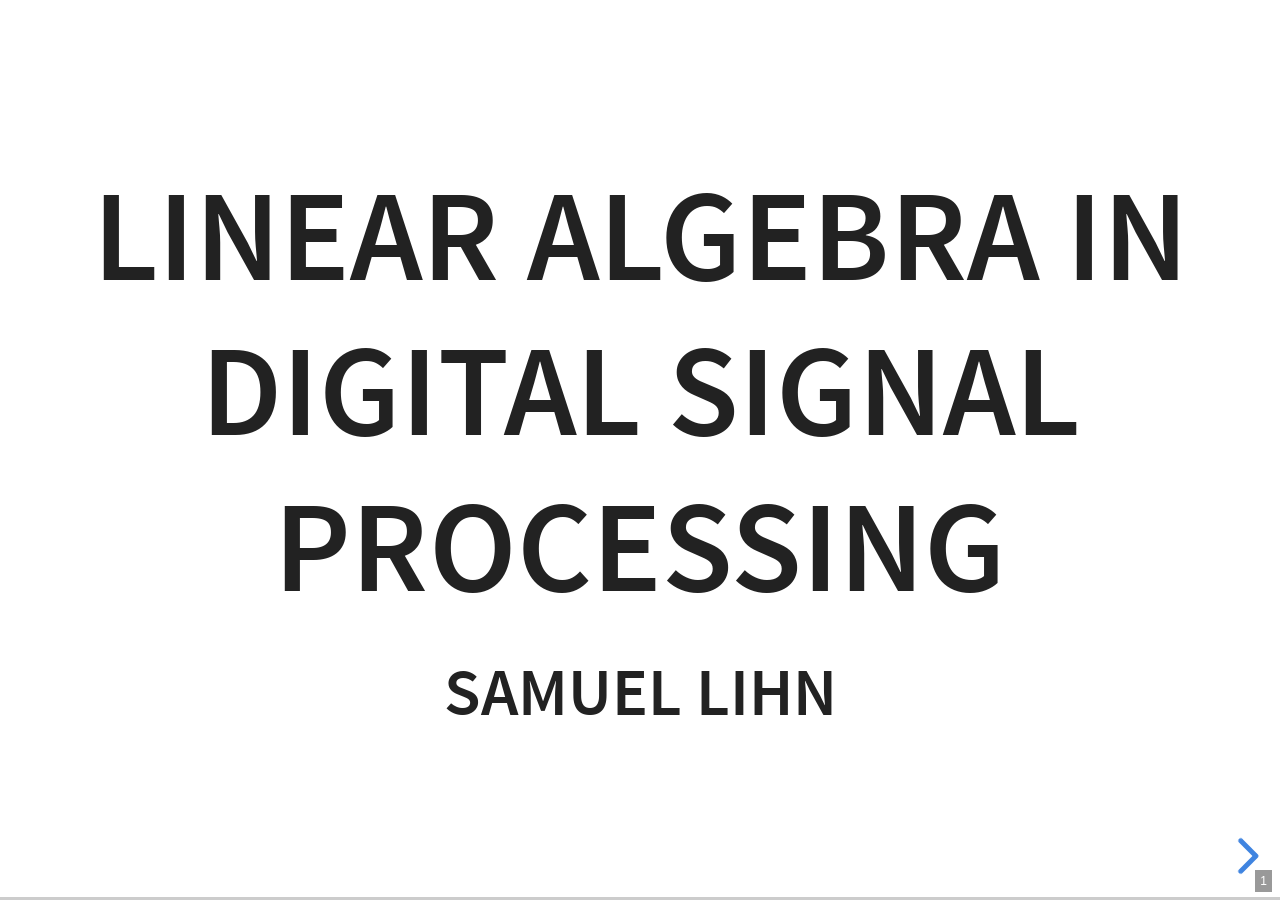
==== linalg/dsp-filters/index.html @ 3211fe28 "linalg" ====
<!DOCTYPE html>
<html lang="en">
  <head>
    <meta charset="utf-8" />
    <meta name="viewport" content="width=device-width, initial-scale=1.0, maximum-scale=1.0, user-scalable=no" />

    <title></title>
    <link rel="stylesheet" href="dist/reveal.css" />
    <link rel="stylesheet" href="dist/theme/white.css" id="theme" />
    <link rel="stylesheet" href="plugin/highlight/zenburn.css" />
	<link rel="stylesheet" href="css/layout.css" />
	<link rel="stylesheet" href="plugin/customcontrols/style.css">



    <script defer src="dist/fontawesome/all.min.js"></script>

	<script type="text/javascript">
		var forgetPop = true;
		function onPopState(event) {
			if(forgetPop){
				forgetPop = false;
			} else {
				parent.postMessage(event.target.location.href, "app://obsidian.md");
			}
        }
		window.onpopstate = onPopState;
		window.onmessage = event => {
			if(event.data == "reload"){
				window.document.location.reload();
			}
			forgetPop = true;
		}

		function fitElements(){
			const itemsToFit = document.getElementsByClassName('fitText');
			for (const item in itemsToFit) {
				if (Object.hasOwnProperty.call(itemsToFit, item)) {
					var element = itemsToFit[item];
					fitElement(element,1, 1000);
					element.classList.remove('fitText');
				}
			}
		}

		function fitElement(element, start, end){

			let size = (end + start) / 2;
			element.style.fontSize = `${size}px`;

			if(Math.abs(start - end) < 1){
				while(element.scrollHeight > element.offsetHeight){
					size--;
					element.style.fontSize = `${size}px`;
				}
				return;
			}

			if(element.scrollHeight > element.offsetHeight){
				fitElement(element, start, size);
			} else {
				fitElement(element, size, end);
			}		
		}


		document.onreadystatechange = () => {
			fitElements();
			if (document.readyState === 'complete') {
				if (window.location.href.indexOf("?export") != -1){
					parent.postMessage(event.target.location.href, "app://obsidian.md");
				}
				if (window.location.href.indexOf("print-pdf") != -1){
					let stateCheck = setInterval(() => {
						clearInterval(stateCheck);
						window.print();
					}, 250);
				}
			}
	};


        </script>
  </head>
  <body>
    <div class="reveal">
      <div class="slides"><section  data-markdown><script type="text/template"><!-- .slide: class="drop" -->
<div class="" style="position: absolute; left: 0px; top: 0px; height: 700px; width: 960px; min-height: 700px; display: flex; flex-direction: column; align-items: center; justify-content: center" absolute="true">

# Linear Algebra in Digital Signal Processing
### Samuel Lihn
</div></script></section><section  data-markdown><script type="text/template"><!-- .slide: class="drop" -->
<div class="" style="position: absolute; left: 0px; top: 0px; height: 700px; width: 960px; min-height: 700px; display: flex; flex-direction: column; align-items: center; justify-content: center" absolute="true">

# Why Discrete Time Signals?

- Growing processing power of computers
- Simplified, durable circuitry
- Processing power is getting cheaper and cheaper
</div></script></section><section  data-markdown><script type="text/template"><!-- .slide: class="drop" -->
<div class="" style="position: absolute; left: 0px; top: 0px; height: 700px; width: 960px; min-height: 700px; display: flex; flex-direction: column; align-items: center; justify-content: center" absolute="true">

# Discrete Time Signals

- A sequence of numbers in the vector space `$S$`
- Defined only on the integers and outputs a scalar value

<img src="Pasted image 20230116114633.png" alt="" style="object-fit: scale-down">

- Represented by infinite sequence of numbers
`$$\set{y_k} = \set{0.0, \  0.48, \  0.84, \  1.0, \  0.91, \  0.6, \ y_7, \ y_8, \ ... \ y_n \ ...}$$`
- Represents signals in DSP
</div></script></section><section  data-markdown><script type="text/template"><!-- .slide: class="drop" -->
<div class="" style="position: absolute; left: 0px; top: 0px; height: 700px; width: 960px; min-height: 700px; display: flex; flex-direction: column; align-items: center; justify-content: center" absolute="true">

# Linear Difference Equations

- Weighted sum of previous values
- An `$nth$` order linear difference equation takes on the general form:
`$$\begin{equation}
a_0y_{k+n} + 
a_2y_{k+n-1} + 
a_3y_{k+n-2} + \ 
... \ + 
a_{n-1}y_{k+1} + 
a_ny_k = \set{z_k}
\end{equation}$$`
- If the output is the zero sequence `$\set{..., \ 0, 0, 0, 0, \ ...}$` the equation **homogenous**
</div></script></section><section  data-markdown><script type="text/template"><!-- .slide: class="drop" -->
<div class="" style="position: absolute; left: 0px; top: 0px; height: 700px; width: 960px; min-height: 700px; display: flex; flex-direction: column; align-items: center; justify-content: center" absolute="true">

# Linear Filters
</div></script></section></div>
    </div>

    <script src="dist/reveal.js"></script>

    <script src="plugin/markdown/markdown.js"></script>
    <script src="plugin/highlight/highlight.js"></script>
    <script src="plugin/zoom/zoom.js"></script>
    <script src="plugin/notes/notes.js"></script>
    <script src="plugin/math/math.js"></script>
	<script src="plugin/mermaid/mermaid.js"></script>
	<script src="plugin/chart/chart.min.js"></script>
	<script src="plugin/chart/plugin.js"></script>
	<script src="plugin/customcontrols/plugin.js"></script>

    <script>
      function extend() {
        var target = {};
        for (var i = 0; i < arguments.length; i++) {
          var source = arguments[i];
          for (var key in source) {
            if (source.hasOwnProperty(key)) {
              target[key] = source[key];
            }
          }
        }
        return target;
      }

	  function isLight(color) {
		let hex = color.replace('#', '');

		// convert #fff => #ffffff
		if(hex.length == 3){
			hex = `${hex[0]}${hex[0]}${hex[1]}${hex[1]}${hex[2]}${hex[2]}`;
		}

		const c_r = parseInt(hex.substr(0, 2), 16);
		const c_g = parseInt(hex.substr(2, 2), 16);
		const c_b = parseInt(hex.substr(4, 2), 16);
		const brightness = ((c_r * 299) + (c_g * 587) + (c_b * 114)) / 1000;
		return brightness > 155;
	}

	var bgColor = getComputedStyle(document.documentElement).getPropertyValue('--r-background-color').trim();
	var isLight = isLight(bgColor);

	if(isLight){
		document.body.classList.add('has-light-background');
	} else {
		document.body.classList.add('has-dark-background');
	}

      // default options to init reveal.js
      var defaultOptions = {
        controls: true,
        progress: true,
        history: true,
        center: true,
        transition: 'default', // none/fade/slide/convex/concave/zoom
        plugins: [
          RevealMarkdown,
          RevealHighlight,
          RevealZoom,
          RevealNotes,
          RevealMath.MathJax3,
		  RevealMermaid,
		  RevealChart,
		  RevealCustomControls,
        ],


    	allottedTime: 120 * 1000,

		mathjax3: {
			mathjax: 'plugin/math/mathjax/tex-mml-chtml.js',
		},
		markdown: {
		  gfm: true,
		  mangle: true,
		  pedantic: false,
		  smartLists: false,
		  smartypants: false,
		},

		mermaid: {
			theme: isLight ? 'default' : 'dark',
		},

		customcontrols: {
			controls: [
			]
		},
      };

      // options from URL query string
      var queryOptions = Reveal().getQueryHash() || {};

      var options = extend(defaultOptions, {"width":960,"height":700,"margin":0.04,"controls":true,"progress":true,"slideNumber":true,"transition":"fade","transitionSpeed":"default"}, queryOptions);
    </script>

    <script>
      Reveal.initialize(options);
    </script>
  </body>

  <!-- created with Advanced Slides -->
</html>
---- linalg/dsp-filters/dist/reveal.css ----
/*!
* reveal.js 4.3.1
* https://revealjs.com
* MIT licensed
*
* Copyright (C) 2011-2022 Hakim El Hattab, https://hakim.se
*/
.reveal .r-stretch,.reveal .stretch{max-width:none;max-height:none}.reveal pre.r-stretch code,.reveal pre.stretch code{height:100%;max-height:100%;box-sizing:border-box}.reveal .r-fit-text{display:inline-block;white-space:nowrap}.reveal .r-stack{display:grid}.reveal .r-stack>*{grid-area:1/1;margin:auto}.reveal .r-hstack,.reveal .r-vstack{display:flex}.reveal .r-hstack img,.reveal .r-hstack video,.reveal .r-vstack img,.reveal .r-vstack video{min-width:0;min-height:0;-o-object-fit:contain;object-fit:contain}.reveal .r-vstack{flex-direction:column;align-items:center;justify-content:center}.reveal .r-hstack{flex-direction:row;align-items:center;justify-content:center}.reveal .items-stretch{align-items:stretch}.reveal .items-start{align-items:flex-start}.reveal .items-center{align-items:center}.reveal .items-end{align-items:flex-end}.reveal .justify-between{justify-content:space-between}.reveal .justify-around{justify-content:space-around}.reveal .justify-start{justify-content:flex-start}.reveal .justify-center{justify-content:center}.reveal .justify-end{justify-content:flex-end}html.reveal-full-page{width:100%;height:100%;height:100vh;height:calc(var(--vh,1vh) * 100);overflow:hidden}.reveal-viewport{height:100%;overflow:hidden;position:relative;line-height:1;margin:0;background-color:#fff;color:#000}.reveal-viewport:-webkit-full-screen{top:0!important;left:0!important;width:100%!important;height:100%!important;transform:none!important}.reveal-viewport:-ms-fullscreen{top:0!important;left:0!important;width:100%!important;height:100%!important;transform:none!important}.reveal-viewport:fullscreen{top:0!important;left:0!important;width:100%!important;height:100%!important;transform:none!important}.reveal .slides section .fragment{opacity:0;visibility:hidden;transition:all .2s ease;will-change:opacity}.reveal .slides section .fragment.visible{opacity:1;visibility:inherit}.reveal .slides section .fragment.disabled{transition:none}.reveal .slides section .fragment.grow{opacity:1;visibility:inherit}.reveal .slides section .fragment.grow.visible{transform:scale(1.3)}.reveal .slides section .fragment.shrink{opacity:1;visibility:inherit}.reveal .slides section .fragment.shrink.visible{transform:scale(.7)}.reveal .slides section .fragment.zoom-in{transform:scale(.1)}.reveal .slides section .fragment.zoom-in.visible{transform:none}.reveal .slides section .fragment.fade-out{opacity:1;visibility:inherit}.reveal .slides section .fragment.fade-out.visible{opacity:0;visibility:hidden}.reveal .slides section .fragment.semi-fade-out{opacity:1;visibility:inherit}.reveal .slides section .fragment.semi-fade-out.visible{opacity:.5;visibility:inherit}.reveal .slides section .fragment.strike{opacity:1;visibility:inherit}.reveal .slides section .fragment.strike.visible{text-decoration:line-through}.reveal .slides section .fragment.fade-up{transform:translate(0,40px)}.reveal .slides section .fragment.fade-up.visible{transform:translate(0,0)}.reveal .slides section .fragment.fade-down{transform:translate(0,-40px)}.reveal .slides section .fragment.fade-down.visible{transform:translate(0,0)}.reveal .slides section .fragment.fade-right{transform:translate(-40px,0)}.reveal .slides section .fragment.fade-right.visible{transform:translate(0,0)}.reveal .slides section .fragment.fade-left{transform:translate(40px,0)}.reveal .slides section .fragment.fade-left.visible{transform:translate(0,0)}.reveal .slides section .fragment.current-visible,.reveal .slides section .fragment.fade-in-then-out{opacity:0;visibility:hidden}.reveal .slides section .fragment.current-visible.current-fragment,.reveal .slides section .fragment.fade-in-then-out.current-fragment{opacity:1;visibility:inherit}.reveal .slides section .fragment.fade-in-then-semi-out{opacity:0;visibility:hidden}.reveal .slides section .fragment.fade-in-then-semi-out.visible{opacity:.5;visibility:inherit}.reveal .slides section .fragment.fade-in-then-semi-out.current-fragment{opacity:1;visibility:inherit}.reveal .slides section .fragment.highlight-blue,.reveal .slides section .fragment.highlight-current-blue,.reveal .slides section .fragment.highlight-current-green,.reveal .slides section .fragment.highlight-current-red,.reveal .slides section .fragment.highlight-green,.reveal .slides section .fragment.highlight-red{opacity:1;visibility:inherit}.reveal .slides section .fragment.highlight-red.visible{color:#ff2c2d}.reveal .slides section .fragment.highlight-green.visible{color:#17ff2e}.reveal .slides section .fragment.highlight-blue.visible{color:#1b91ff}.reveal .slides section .fragment.highlight-current-red.current-fragment{color:#ff2c2d}.reveal .slides section .fragment.highlight-current-green.current-fragment{color:#17ff2e}.reveal .slides section .fragment.highlight-current-blue.current-fragment{color:#1b91ff}.reveal:after{content:"";font-style:italic}.reveal iframe{z-index:1}.reveal a{position:relative}@keyframes bounce-right{0%,10%,25%,40%,50%{transform:translateX(0)}20%{transform:translateX(10px)}30%{transform:translateX(-5px)}}@keyframes bounce-left{0%,10%,25%,40%,50%{transform:translateX(0)}20%{transform:translateX(-10px)}30%{transform:translateX(5px)}}@keyframes bounce-down{0%,10%,25%,40%,50%{transform:translateY(0)}20%{transform:translateY(10px)}30%{transform:translateY(-5px)}}.reveal .controls{display:none;position:absolute;top:auto;bottom:12px;right:12px;left:auto;z-index:11;color:#000;pointer-events:none;font-size:10px}.reveal .controls button{position:absolute;padding:0;background-color:transparent;border:0;outline:0;cursor:pointer;color:currentColor;transform:scale(.9999);transition:color .2s ease,opacity .2s ease,transform .2s ease;z-index:2;pointer-events:auto;font-size:inherit;visibility:hidden;opacity:0;-webkit-appearance:none;-webkit-tap-highlight-color:transparent}.reveal .controls .controls-arrow:after,.reveal .controls .controls-arrow:before{content:"";position:absolute;top:0;left:0;width:2.6em;height:.5em;border-radius:.25em;background-color:currentColor;transition:all .15s ease,background-color .8s ease;transform-origin:.2em 50%;will-change:transform}.reveal .controls .controls-arrow{position:relative;width:3.6em;height:3.6em}.reveal .controls .controls-arrow:before{transform:translateX(.5em) translateY(1.55em) rotate(45deg)}.reveal .controls .controls-arrow:after{transform:translateX(.5em) translateY(1.55em) rotate(-45deg)}.reveal .controls .controls-arrow:hover:before{transform:translateX(.5em) translateY(1.55em) rotate(40deg)}.reveal .controls .controls-arrow:hover:after{transform:translateX(.5em) translateY(1.55em) rotate(-40deg)}.reveal .controls .controls-arrow:active:before{transform:translateX(.5em) translateY(1.55em) rotate(36deg)}.reveal .controls .controls-arrow:active:after{transform:translateX(.5em) translateY(1.55em) rotate(-36deg)}.reveal .controls .navigate-left{right:6.4em;bottom:3.2em;transform:translateX(-10px)}.reveal .controls .navigate-left.highlight{animation:bounce-left 2s 50 both ease-out}.reveal .controls .navigate-right{right:0;bottom:3.2em;transform:translateX(10px)}.reveal .controls .navigate-right .controls-arrow{transform:rotate(180deg)}.reveal .controls .navigate-right.highlight{animation:bounce-right 2s 50 both ease-out}.reveal .controls .navigate-up{right:3.2em;bottom:6.4em;transform:translateY(-10px)}.reveal .controls .navigate-up .controls-arrow{transform:rotate(90deg)}.reveal .controls .navigate-down{right:3.2em;bottom:-1.4em;padding-bottom:1.4em;transform:translateY(10px)}.reveal .controls .navigate-down .controls-arrow{transform:rotate(-90deg)}.reveal .controls .navigate-down.highlight{animation:bounce-down 2s 50 both ease-out}.reveal .controls[data-controls-back-arrows=faded] .navigate-up.enabled{opacity:.3}.reveal .controls[data-controls-back-arrows=faded] .navigate-up.enabled:hover{opacity:1}.reveal .controls[data-controls-back-arrows=hidden] .navigate-up.enabled{opacity:0;visibility:hidden}.reveal .controls .enabled{visibility:visible;opacity:.9;cursor:pointer;transform:none}.reveal .controls .enabled.fragmented{opacity:.5}.reveal .controls .enabled.fragmented:hover,.reveal .controls .enabled:hover{opacity:1}.reveal:not(.rtl) .controls[data-controls-back-arrows=faded] .navigate-left.enabled{opacity:.3}.reveal:not(.rtl) .controls[data-controls-back-arrows=faded] .navigate-left.enabled:hover{opacity:1}.reveal:not(.rtl) .controls[data-controls-back-arrows=hidden] .navigate-left.enabled{opacity:0;visibility:hidden}.reveal.rtl .controls[data-controls-back-arrows=faded] .navigate-right.enabled{opacity:.3}.reveal.rtl .controls[data-controls-back-arrows=faded] .navigate-right.enabled:hover{opacity:1}.reveal.rtl .controls[data-controls-back-arrows=hidden] .navigate-right.enabled{opacity:0;visibility:hidden}.reveal[data-navigation-mode=linear].has-horizontal-slides .navigate-down,.reveal[data-navigation-mode=linear].has-horizontal-slides .navigate-up{display:none}.reveal:not(.has-vertical-slides) .controls .navigate-left,.reveal[data-navigation-mode=linear].has-horizontal-slides .navigate-left{bottom:1.4em;right:5.5em}.reveal:not(.has-vertical-slides) .controls .navigate-right,.reveal[data-navigation-mode=linear].has-horizontal-slides .navigate-right{bottom:1.4em;right:.5em}.reveal:not(.has-horizontal-slides) .controls .navigate-up{right:1.4em;bottom:5em}.reveal:not(.has-horizontal-slides) .controls .navigate-down{right:1.4em;bottom:.5em}.reveal.has-dark-background .controls{color:#fff}.reveal.has-light-background .controls{color:#000}.reveal.no-hover .controls .controls-arrow:active:before,.reveal.no-hover .controls .controls-arrow:hover:before{transform:translateX(.5em) translateY(1.55em) rotate(45deg)}.reveal.no-hover .controls .controls-arrow:active:after,.reveal.no-hover .controls .controls-arrow:hover:after{transform:translateX(.5em) translateY(1.55em) rotate(-45deg)}@media screen and (min-width:500px){.reveal .controls[data-controls-layout=edges]{top:0;right:0;bottom:0;left:0}.reveal .controls[data-controls-layout=edges] .navigate-down,.reveal .controls[data-controls-layout=edges] .navigate-left,.reveal .controls[data-controls-layout=edges] .navigate-right,.reveal .controls[data-controls-layout=edges] .navigate-up{bottom:auto;right:auto}.reveal .controls[data-controls-layout=edges] .navigate-left{top:50%;left:.8em;margin-top:-1.8em}.reveal .controls[data-controls-layout=edges] .navigate-right{top:50%;right:.8em;margin-top:-1.8em}.reveal .controls[data-controls-layout=edges] .navigate-up{top:.8em;left:50%;margin-left:-1.8em}.reveal .controls[data-controls-layout=edges] .navigate-down{bottom:-.3em;left:50%;margin-left:-1.8em}}.reveal .progress{position:absolute;display:none;height:3px;width:100%;bottom:0;left:0;z-index:10;background-color:rgba(0,0,0,.2);color:#fff}.reveal .progress:after{content:"";display:block;position:absolute;height:10px;width:100%;top:-10px}.reveal .progress span{display:block;height:100%;width:100%;background-color:currentColor;transition:transform .8s cubic-bezier(.26,.86,.44,.985);transform-origin:0 0;transform:scaleX(0)}.reveal .slide-number{position:absolute;display:block;right:8px;bottom:8px;z-index:31;font-family:Helvetica,sans-serif;font-size:12px;line-height:1;color:#fff;background-color:rgba(0,0,0,.4);padding:5px}.reveal .slide-number a{color:currentColor}.reveal .slide-number-delimiter{margin:0 3px}.reveal{position:relative;width:100%;height:100%;overflow:hidden;touch-action:pinch-zoom}.reveal.embedded{touch-action:pan-y}.reveal .slides{position:absolute;width:100%;height:100%;top:0;right:0;bottom:0;left:0;margin:auto;pointer-events:none;overflow:visible;z-index:1;text-align:center;perspective:600px;perspective-origin:50% 40%}.reveal .slides>section{perspective:600px}.reveal .slides>section,.reveal .slides>section>section{display:none;position:absolute;width:100%;pointer-events:auto;z-index:10;transform-style:flat;transition:transform-origin .8s cubic-bezier(.26,.86,.44,.985),transform .8s cubic-bezier(.26,.86,.44,.985),visibility .8s cubic-bezier(.26,.86,.44,.985),opacity .8s cubic-bezier(.26,.86,.44,.985)}.reveal[data-transition-speed=fast] .slides section{transition-duration:.4s}.reveal[data-transition-speed=slow] .slides section{transition-duration:1.2s}.reveal .slides section[data-transition-speed=fast]{transition-duration:.4s}.reveal .slides section[data-transition-speed=slow]{transition-duration:1.2s}.reveal .slides>section.stack{padding-top:0;padding-bottom:0;pointer-events:none;height:100%}.reveal .slides>section.present,.reveal .slides>section>section.present{display:block;z-index:11;opacity:1}.reveal .slides>section:empty,.reveal .slides>section>section:empty,.reveal .slides>section>section[data-background-interactive],.reveal .slides>section[data-background-interactive]{pointer-events:none}.reveal.center,.reveal.center .slides,.reveal.center .slides section{min-height:0!important}.reveal .slides>section:not(.present),.reveal .slides>section>section:not(.present){pointer-events:none}.reveal.overview .slides>section,.reveal.overview .slides>section>section{pointer-events:auto}.reveal .slides>section.future,.reveal .slides>section.past,.reveal .slides>section>section.future,.reveal .slides>section>section.past{opacity:0}.reveal .slides>section[data-transition=slide].past,.reveal .slides>section[data-transition~=slide-out].past,.reveal.slide .slides>section:not([data-transition]).past{transform:translate(-150%,0)}.reveal .slides>section[data-transition=slide].future,.reveal .slides>section[data-transition~=slide-in].future,.reveal.slide .slides>section:not([data-transition]).future{transform:translate(150%,0)}.reveal .slides>section>section[data-transition=slide].past,.reveal .slides>section>section[data-transition~=slide-out].past,.reveal.slide .slides>section>section:not([data-transition]).past{transform:translate(0,-150%)}.reveal .slides>section>section[data-transition=slide].future,.reveal .slides>section>section[data-transition~=slide-in].future,.reveal.slide .slides>section>section:not([data-transition]).future{transform:translate(0,150%)}.reveal .slides>section[data-transition=linear].past,.reveal .slides>section[data-transition~=linear-out].past,.reveal.linear .slides>section:not([data-transition]).past{transform:translate(-150%,0)}.reveal .slides>section[data-transition=linear].future,.reveal .slides>section[data-transition~=linear-in].future,.reveal.linear .slides>section:not([data-transition]).future{transform:translate(150%,0)}.reveal .slides>section>section[data-transition=linear].past,.reveal .slides>section>section[data-transition~=linear-out].past,.reveal.linear .slides>section>section:not([data-transition]).past{transform:translate(0,-150%)}.reveal .slides>section>section[data-transition=linear].future,.reveal .slides>section>section[data-transition~=linear-in].future,.reveal.linear .slides>section>section:not([data-transition]).future{transform:translate(0,150%)}.reveal .slides section[data-transition=default].stack,.reveal.default .slides section.stack{transform-style:preserve-3d}.reveal .slides>section[data-transition=default].past,.reveal .slides>section[data-transition~=default-out].past,.reveal.default .slides>section:not([data-transition]).past{transform:translate3d(-100%,0,0) rotateY(-90deg) translate3d(-100%,0,0)}.reveal .slides>section[data-transition=default].future,.reveal .slides>section[data-transition~=default-in].future,.reveal.default .slides>section:not([data-transition]).future{transform:translate3d(100%,0,0) rotateY(90deg) translate3d(100%,0,0)}.reveal .slides>section>section[data-transition=default].past,.reveal .slides>section>section[data-transition~=default-out].past,.reveal.default .slides>section>section:not([data-transition]).past{transform:translate3d(0,-300px,0) rotateX(70deg) translate3d(0,-300px,0)}.reveal .slides>section>section[data-transition=default].future,.reveal .slides>section>section[data-transition~=default-in].future,.reveal.default .slides>section>section:not([data-transition]).future{transform:translate3d(0,300px,0) rotateX(-70deg) translate3d(0,300px,0)}.reveal .slides section[data-transition=convex].stack,.reveal.convex .slides section.stack{transform-style:preserve-3d}.reveal .slides>section[data-transition=convex].past,.reveal .slides>section[data-transition~=convex-out].past,.reveal.convex .slides>section:not([data-transition]).past{transform:translate3d(-100%,0,0) rotateY(-90deg) translate3d(-100%,0,0)}.reveal .slides>section[data-transition=convex].future,.reveal .slides>section[data-transition~=convex-in].future,.reveal.convex .slides>section:not([data-transition]).future{transform:translate3d(100%,0,0) rotateY(90deg) translate3d(100%,0,0)}.reveal .slides>section>section[data-transition=convex].past,.reveal .slides>section>section[data-transition~=convex-out].past,.reveal.convex .slides>section>section:not([data-transition]).past{transform:translate3d(0,-300px,0) rotateX(70deg) translate3d(0,-300px,0)}.reveal .slides>section>section[data-transition=convex].future,.reveal .slides>section>section[data-transition~=convex-in].future,.reveal.convex .slides>section>section:not([data-transition]).future{transform:translate3d(0,300px,0) rotateX(-70deg) translate3d(0,300px,0)}.reveal .slides section[data-transition=concave].stack,.reveal.concave .slides section.stack{transform-style:preserve-3d}.reveal .slides>section[data-transition=concave].past,.reveal .slides>section[data-transition~=concave-out].past,.reveal.concave .slides>section:not([data-transition]).past{transform:translate3d(-100%,0,0) rotateY(90deg) translate3d(-100%,0,0)}.reveal .slides>section[data-transition=concave].future,.reveal .slides>section[data-transition~=concave-in].future,.reveal.concave .slides>section:not([data-transition]).future{transform:translate3d(100%,0,0) rotateY(-90deg) translate3d(100%,0,0)}.reveal .slides>section>section[data-transition=concave].past,.reveal .slides>section>section[data-transition~=concave-out].past,.reveal.concave .slides>section>section:not([data-transition]).past{transform:translate3d(0,-80%,0) rotateX(-70deg) translate3d(0,-80%,0)}.reveal .slides>section>section[data-transition=concave].future,.reveal .slides>section>section[data-transition~=concave-in].future,.reveal.concave .slides>section>section:not([data-transition]).future{transform:translate3d(0,80%,0) rotateX(70deg) translate3d(0,80%,0)}.reveal .slides section[data-transition=zoom],.reveal.zoom .slides section:not([data-transition]){transition-timing-function:ease}.reveal .slides>section[data-transition=zoom].past,.reveal .slides>section[data-transition~=zoom-out].past,.reveal.zoom .slides>section:not([data-transition]).past{visibility:hidden;transform:scale(16)}.reveal .slides>section[data-transition=zoom].future,.reveal .slides>section[data-transition~=zoom-in].future,.reveal.zoom .slides>section:not([data-transition]).future{visibility:hidden;transform:scale(.2)}.reveal .slides>section>section[data-transition=zoom].past,.reveal .slides>section>section[data-transition~=zoom-out].past,.reveal.zoom .slides>section>section:not([data-transition]).past{transform:scale(16)}.reveal .slides>section>section[data-transition=zoom].future,.reveal .slides>section>section[data-transition~=zoom-in].future,.reveal.zoom .slides>section>section:not([data-transition]).future{transform:scale(.2)}.reveal.cube .slides{perspective:1300px}.reveal.cube .slides section{padding:30px;min-height:700px;-webkit-backface-visibility:hidden;backface-visibility:hidden;box-sizing:border-box;transform-style:preserve-3d}.reveal.center.cube .slides section{min-height:0}.reveal.cube .slides section:not(.stack):before{content:"";position:absolute;display:block;width:100%;height:100%;left:0;top:0;background:rgba(0,0,0,.1);border-radius:4px;transform:translateZ(-20px)}.reveal.cube .slides section:not(.stack):after{content:"";position:absolute;display:block;width:90%;height:30px;left:5%;bottom:0;background:0 0;z-index:1;border-radius:4px;box-shadow:0 95px 25px rgba(0,0,0,.2);transform:translateZ(-90px) rotateX(65deg)}.reveal.cube .slides>section.stack{padding:0;background:0 0}.reveal.cube .slides>section.past{transform-origin:100% 0;transform:translate3d(-100%,0,0) rotateY(-90deg)}.reveal.cube .slides>section.future{transform-origin:0 0;transform:translate3d(100%,0,0) rotateY(90deg)}.reveal.cube .slides>section>section.past{transform-origin:0 100%;transform:translate3d(0,-100%,0) rotateX(90deg)}.reveal.cube .slides>section>section.future{transform-origin:0 0;transform:translate3d(0,100%,0) rotateX(-90deg)}.reveal.page .slides{perspective-origin:0 50%;perspective:3000px}.reveal.page .slides section{padding:30px;min-height:700px;box-sizing:border-box;transform-style:preserve-3d}.reveal.page .slides section.past{z-index:12}.reveal.page .slides section:not(.stack):before{content:"";position:absolute;display:block;width:100%;height:100%;left:0;top:0;background:rgba(0,0,0,.1);transform:translateZ(-20px)}.reveal.page .slides section:not(.stack):after{content:"";position:absolute;display:block;width:90%;height:30px;left:5%;bottom:0;background:0 0;z-index:1;border-radius:4px;box-shadow:0 95px 25px rgba(0,0,0,.2);-webkit-transform:translateZ(-90px) rotateX(65deg)}.reveal.page .slides>section.stack{padding:0;background:0 0}.reveal.page .slides>section.past{transform-origin:0 0;transform:translate3d(-40%,0,0) rotateY(-80deg)}.reveal.page .slides>section.future{transform-origin:100% 0;transform:translate3d(0,0,0)}.reveal.page .slides>section>section.past{transform-origin:0 0;transform:translate3d(0,-40%,0) rotateX(80deg)}.reveal.page .slides>section>section.future{transform-origin:0 100%;transform:translate3d(0,0,0)}.reveal .slides section[data-transition=fade],.reveal.fade .slides section:not([data-transition]),.reveal.fade .slides>section>section:not([data-transition]){transform:none;transition:opacity .5s}.reveal.fade.overview .slides section,.reveal.fade.overview .slides>section>section{transition:none}.reveal .slides section[data-transition=none],.reveal.none .slides section:not([data-transition]){transform:none;transition:none}.reveal .pause-overlay{position:absolute;top:0;left:0;width:100%;height:100%;background:#000;visibility:hidden;opacity:0;z-index:100;transition:all 1s ease}.reveal .pause-overlay .resume-button{position:absolute;bottom:20px;right:20px;color:#ccc;border-radius:2px;padding:6px 14px;border:2px solid #ccc;font-size:16px;background:0 0;cursor:pointer}.reveal .pause-overlay .resume-button:hover{color:#fff;border-color:#fff}.reveal.paused .pause-overlay{visibility:visible;opacity:1}.reveal .no-transition,.reveal .no-transition *,.reveal .slides.disable-slide-transitions section{transition:none!important}.reveal .slides.disable-slide-transitions section{transform:none!important}.reveal .backgrounds{position:absolute;width:100%;height:100%;top:0;left:0;perspective:600px}.reveal .slide-background{display:none;position:absolute;width:100%;height:100%;opacity:0;visibility:hidden;overflow:hidden;background-color:rgba(0,0,0,0);transition:all .8s cubic-bezier(.26,.86,.44,.985)}.reveal .slide-background-content{position:absolute;width:100%;height:100%;background-position:50% 50%;background-repeat:no-repeat;background-size:cover}.reveal .slide-background.stack{display:block}.reveal .slide-background.present{opacity:1;visibility:visible;z-index:2}.print-pdf .reveal .slide-background{opacity:1!important;visibility:visible!important}.reveal .slide-background video{position:absolute;width:100%;height:100%;max-width:none;max-height:none;top:0;left:0;-o-object-fit:cover;object-fit:cover}.reveal .slide-background[data-background-size=contain] video{-o-object-fit:contain;object-fit:contain}.reveal>.backgrounds .slide-background[data-background-transition=none],.reveal[data-background-transition=none]>.backgrounds .slide-background:not([data-background-transition]){transition:none}.reveal>.backgrounds .slide-background[data-background-transition=slide],.reveal[data-background-transition=slide]>.backgrounds .slide-background:not([data-background-transition]){opacity:1}.reveal>.backgrounds .slide-background.past[data-background-transition=slide],.reveal[data-background-transition=slide]>.backgrounds .slide-background.past:not([data-background-transition]){transform:translate(-100%,0)}.reveal>.backgrounds .slide-background.future[data-background-transition=slide],.reveal[data-background-transition=slide]>.backgrounds .slide-background.future:not([data-background-transition]){transform:translate(100%,0)}.reveal>.backgrounds .slide-background>.slide-background.past[data-background-transition=slide],.reveal[data-background-transition=slide]>.backgrounds .slide-background>.slide-background.past:not([data-background-transition]){transform:translate(0,-100%)}.reveal>.backgrounds .slide-background>.slide-background.future[data-background-transition=slide],.reveal[data-background-transition=slide]>.backgrounds .slide-background>.slide-background.future:not([data-background-transition]){transform:translate(0,100%)}.reveal>.backgrounds .slide-background.past[data-background-transition=convex],.reveal[data-background-transition=convex]>.backgrounds .slide-background.past:not([data-background-transition]){opacity:0;transform:translate3d(-100%,0,0) rotateY(-90deg) translate3d(-100%,0,0)}.reveal>.backgrounds .slide-background.future[data-background-transition=convex],.reveal[data-background-transition=convex]>.backgrounds .slide-background.future:not([data-background-transition]){opacity:0;transform:translate3d(100%,0,0) rotateY(90deg) translate3d(100%,0,0)}.reveal>.backgrounds .slide-background>.slide-background.past[data-background-transition=convex],.reveal[data-background-transition=convex]>.backgrounds .slide-background>.slide-background.past:not([data-background-transition]){opacity:0;transform:translate3d(0,-100%,0) rotateX(90deg) translate3d(0,-100%,0)}.reveal>.backgrounds .slide-background>.slide-background.future[data-background-transition=convex],.reveal[data-background-transition=convex]>.backgrounds .slide-background>.slide-background.future:not([data-background-transition]){opacity:0;transform:translate3d(0,100%,0) rotateX(-90deg) translate3d(0,100%,0)}.reveal>.backgrounds .slide-background.past[data-background-transition=concave],.reveal[data-background-transition=concave]>.backgrounds .slide-background.past:not([data-background-transition]){opacity:0;transform:translate3d(-100%,0,0) rotateY(90deg) translate3d(-100%,0,0)}.reveal>.backgrounds .slide-background.future[data-background-transition=concave],.reveal[data-background-transition=concave]>.backgrounds .slide-background.future:not([data-background-transition]){opacity:0;transform:translate3d(100%,0,0) rotateY(-90deg) translate3d(100%,0,0)}.reveal>.backgrounds .slide-background>.slide-background.past[data-background-transition=concave],.reveal[data-background-transition=concave]>.backgrounds .slide-background>.slide-background.past:not([data-background-transition]){opacity:0;transform:translate3d(0,-100%,0) rotateX(-90deg) translate3d(0,-100%,0)}.reveal>.backgrounds .slide-background>.slide-background.future[data-background-transition=concave],.reveal[data-background-transition=concave]>.backgrounds .slide-background>.slide-background.future:not([data-background-transition]){opacity:0;transform:translate3d(0,100%,0) rotateX(90deg) translate3d(0,100%,0)}.reveal>.backgrounds .slide-background[data-background-transition=zoom],.reveal[data-background-transition=zoom]>.backgrounds .slide-background:not([data-background-transition]){transition-timing-function:ease}.reveal>.backgrounds .slide-background.past[data-background-transition=zoom],.reveal[data-background-transition=zoom]>.backgrounds .slide-background.past:not([data-background-transition]){opacity:0;visibility:hidden;transform:scale(16)}.reveal>.backgrounds .slide-background.future[data-background-transition=zoom],.reveal[data-background-transition=zoom]>.backgrounds .slide-background.future:not([data-background-transition]){opacity:0;visibility:hidden;transform:scale(.2)}.reveal>.backgrounds .slide-background>.slide-background.past[data-background-transition=zoom],.reveal[data-background-transition=zoom]>.backgrounds .slide-background>.slide-background.past:not([data-background-transition]){opacity:0;visibility:hidden;transform:scale(16)}.reveal>.backgrounds .slide-background>.slide-background.future[data-background-transition=zoom],.reveal[data-background-transition=zoom]>.backgrounds .slide-background>.slide-background.future:not([data-background-transition]){opacity:0;visibility:hidden;transform:scale(.2)}.reveal[data-transition-speed=fast]>.backgrounds .slide-background{transition-duration:.4s}.reveal[data-transition-speed=slow]>.backgrounds .slide-background{transition-duration:1.2s}.reveal [data-auto-animate-target^=unmatched]{will-change:opacity}.reveal section[data-auto-animate]:not(.stack):not([data-auto-animate=running]) [data-auto-animate-target^=unmatched]{opacity:0}.reveal.overview{perspective-origin:50% 50%;perspective:700px}.reveal.overview .slides{-moz-transform-style:preserve-3d}.reveal.overview .slides section{height:100%;top:0!important;opacity:1!important;overflow:hidden;visibility:visible!important;cursor:pointer;box-sizing:border-box}.reveal.overview .slides section.present,.reveal.overview .slides section:hover{outline:10px solid rgba(150,150,150,.4);outline-offset:10px}.reveal.overview .slides section .fragment{opacity:1;transition:none}.reveal.overview .slides section:after,.reveal.overview .slides section:before{display:none!important}.reveal.overview .slides>section.stack{padding:0;top:0!important;background:0 0;outline:0;overflow:visible}.reveal.overview .backgrounds{perspective:inherit;-moz-transform-style:preserve-3d}.reveal.overview .backgrounds .slide-background{opacity:1;visibility:visible;outline:10px solid rgba(150,150,150,.1);outline-offset:10px}.reveal.overview .backgrounds .slide-background.stack{overflow:visible}.reveal.overview .slides section,.reveal.overview-deactivating .slides section{transition:none}.reveal.overview .backgrounds .slide-background,.reveal.overview-deactivating .backgrounds .slide-background{transition:none}.reveal.rtl .slides,.reveal.rtl .slides h1,.reveal.rtl .slides h2,.reveal.rtl .slides h3,.reveal.rtl .slides h4,.reveal.rtl .slides h5,.reveal.rtl .slides h6{direction:rtl;font-family:sans-serif}.reveal.rtl code,.reveal.rtl pre{direction:ltr}.reveal.rtl ol,.reveal.rtl ul{text-align:right}.reveal.rtl .progress span{transform-origin:100% 0}.reveal.has-parallax-background .backgrounds{transition:all .8s ease}.reveal.has-parallax-background[data-transition-speed=fast] .backgrounds{transition-duration:.4s}.reveal.has-parallax-background[data-transition-speed=slow] .backgrounds{transition-duration:1.2s}.reveal>.overlay{position:absolute;top:0;left:0;width:100%;height:100%;z-index:1000;background:rgba(0,0,0,.9);transition:all .3s ease}.reveal>.overlay .spinner{position:absolute;display:block;top:50%;left:50%;width:32px;height:32px;margin:-16px 0 0 -16px;z-index:10;background-image:url([data-uri]%2F%2F%2F6%2Bvr8nJybW1tcDAwOjo6Nvb26ioqKOjo7Ozs%2FLy8vz8%2FAAAAAAAAAAAACH%2FC05FVFNDQVBFMi4wAwEAAAAh%2FhpDcmVhdGVkIHdpdGggYWpheGxvYWQuaW5mbwAh%[base64]%2FV%2FnmOM82XiHRLYKhKP1oZmADdEAAAh%2BQQJCgAAACwAAAAAIAAgAAAE6hDISWlZpOrNp1lGNRSdRpDUolIGw5RUYhhHukqFu8DsrEyqnWThGvAmhVlteBvojpTDDBUEIFwMFBRAmBkSgOrBFZogCASwBDEY%2FCZSg7GSE0gSCjQBMVG023xWBhklAnoEdhQEfyNqMIcKjhRsjEdnezB%2BA4k8gTwJhFuiW4dokXiloUepBAp5qaKpp6%2BHo7aWW54wl7obvEe0kRuoplCGepwSx2jJvqHEmGt6whJpGpfJCHmOoNHKaHx61WiSR92E4lbFoq%2BB6QDtuetcaBPnW6%2BO7wDHpIiK9SaVK5GgV543tzjgGcghAgAh%[base64]%2B%2BG%2Bw48edZPK%2BM6hLJpQg484enXIdQFSS1u6UhksENEQAAIfkECQoAAAAsAAAAACAAIAAABOcQyEmpGKLqzWcZRVUQnZYg1aBSh2GUVEIQ2aQOE%2BG%2BcD4ntpWkZQj1JIiZIogDFFyHI0UxQwFugMSOFIPJftfVAEoZLBbcLEFhlQiqGp1Vd140AUklUN3eCA51C1EWMzMCezCBBmkxVIVHBWd3HHl9JQOIJSdSnJ0TDKChCwUJjoWMPaGqDKannasMo6WnM562R5YluZRwur0wpgqZE7NKUm%2BFNRPIhjBJxKZteWuIBMN4zRMIVIhffcgojwCF117i4nlLnY5ztRLsnOk%2BaV%2BoJY7V7m76PdkS4trKcdg0Zc0tTcKkRAAAIfkECQoAAAAsAAAAACAAIAAABO4QyEkpKqjqzScpRaVkXZWQEximw1BSCUEIlDohrft6cpKCk5xid5MNJTaAIkekKGQkWyKHkvhKsR7ARmitkAYDYRIbUQRQjWBwJRzChi9CRlBcY1UN4g0%[base64]%[base64]%2BE71SRQeyqUToLA7VxF0JDyIQh%2FMVVPMt1ECZlfcjZJ9mIKoaTl1MRIl5o4CUKXOwmyrCInCKqcWtvadL2SYhyASyNDJ0uIiRMDjI0Fd30%2FiI2UA5GSS5UDj2l6NoqgOgN4gksEBgYFf0FDqKgHnyZ9OX8HrgYHdHpcHQULXAS2qKpENRg7eAMLC7kTBaixUYFkKAzWAAnLC7FLVxLWDBLKCwaKTULgEwbLA4hJtOkSBNqITT3xEgfLpBtzE%2FjiuL04RGEBgwWhShRgQExHBAAh%2BQQJCgAAACwAAAAAIAAgAAAE7xDISWlSqerNpyJKhWRdlSAVoVLCWk6JKlAqAavhO9UkUHsqlE6CwO1cRdCQ8iEIfzFVTzLdRAmZX3I2SfZiCqGk5dTESJeaOAlClzsJsqwiJwiqnFrb2nS9kmIcgEsjQydLiIlHehhpejaIjzh9eomSjZR%[base64]%2BE71SRQeyqUToLA7VxF0JDyIQh%[base64]%2BE71SRQeyqUToLA7VxF0JDyIQh%2FMVVPMt1ECZlfcjZJ9mIKoaTl1MRIl5o4CUKXOwmyrCInCKqcWtvadL2SYhyASyNDJ0uIiUd6GAULDJCRiXo1CpGXDJOUjY%2BYip9DhToJA4RBLwMLCwVDfRgbBAaqqoZ1XBMHswsHtxtFaH1iqaoGNgAIxRpbFAgfPQSqpbgGBqUD1wBXeCYp1AYZ19JJOYgH1KwA4UBvQwXUBxPqVD9L3sbp2BNk2xvvFPJd%2BMFCN6HAAIKgNggY0KtEBAAh%[base64]%2BvsYMDAzZQPC9VCNkDWUhGkuE5PxJNwiUK4UfLzOlD4WvzAHaoG9nxPi5d%2BjYUqfAhhykOFwJWiAAAIfkECQoAAAAsAAAAACAAIAAABPAQyElpUqnqzaciSoVkXVUMFaFSwlpOCcMYlErAavhOMnNLNo8KsZsMZItJEIDIFSkLGQoQTNhIsFehRww2CQLKF0tYGKYSg%2BygsZIuNqJksKgbfgIGepNo2cIUB3V1B3IvNiBYNQaDSTtfhhx0CwVPI0UJe0%2Bbm4g5VgcGoqOcnjmjqDSdnhgEoamcsZuXO1aWQy8KAwOAuTYYGwi7w5h%2BKr0SJ8MFihpNbx%2B4Erq7BYBuzsdiH1jCAzoSfl0rVirNbRXlBBlLX%2BBP0XJLAPGzTkAuAOqb0WT5AH7OcdCm5B8TgRwSRKIHQtaLCwg1RAAAOwAAAAAAAAAAAA%3D%3D);visibility:visible;opacity:.6;transition:all .3s ease}.reveal>.overlay header{position:absolute;left:0;top:0;width:100%;padding:5px;z-index:2;box-sizing:border-box}.reveal>.overlay header a{display:inline-block;width:40px;height:40px;line-height:36px;padding:0 10px;float:right;opacity:.6;box-sizing:border-box}.reveal>.overlay header a:hover{opacity:1}.reveal>.overlay header a .icon{display:inline-block;width:20px;height:20px;background-position:50% 50%;background-size:100%;background-repeat:no-repeat}.reveal>.overlay header a.close .icon{background-image:url([data-uri])}.reveal>.overlay header a.external .icon{background-image:url([data-uri])}.reveal>.overlay .viewport{position:absolute;display:flex;top:50px;right:0;bottom:0;left:0}.reveal>.overlay.overlay-preview .viewport iframe{width:100%;height:100%;max-width:100%;max-height:100%;border:0;opacity:0;visibility:hidden;transition:all .3s ease}.reveal>.overlay.overlay-preview.loaded .viewport iframe{opacity:1;visibility:visible}.reveal>.overlay.overlay-preview.loaded .viewport-inner{position:absolute;z-index:-1;left:0;top:45%;width:100%;text-align:center;letter-spacing:normal}.reveal>.overlay.overlay-preview .x-frame-error{opacity:0;transition:opacity .3s ease .3s}.reveal>.overlay.overlay-preview.loaded .x-frame-error{opacity:1}.reveal>.overlay.overlay-preview.loaded .spinner{opacity:0;visibility:hidden;transform:scale(.2)}.reveal>.overlay.overlay-help .viewport{overflow:auto;color:#fff}.reveal>.overlay.overlay-help .viewport .viewport-inner{width:600px;margin:auto;padding:20px 20px 80px 20px;text-align:center;letter-spacing:normal}.reveal>.overlay.overlay-help .viewport .viewport-inner .title{font-size:20px}.reveal>.overlay.overlay-help .viewport .viewport-inner table{border:1px solid #fff;border-collapse:collapse;font-size:16px}.reveal>.overlay.overlay-help .viewport .viewport-inner table td,.reveal>.overlay.overlay-help .viewport .viewport-inner table th{width:200px;padding:14px;border:1px solid #fff;vertical-align:middle}.reveal>.overlay.overlay-help .viewport .viewport-inner table th{padding-top:20px;padding-bottom:20px}.reveal .playback{position:absolute;left:15px;bottom:20px;z-index:30;cursor:pointer;transition:all .4s ease;-webkit-tap-highlight-color:transparent}.reveal.overview .playback{opacity:0;visibility:hidden}.reveal .hljs{min-height:100%}.reveal .hljs table{margin:initial}.reveal .hljs-ln-code,.reveal .hljs-ln-numbers{padding:0;border:0}.reveal .hljs-ln-numbers{opacity:.6;padding-right:.75em;text-align:right;vertical-align:top}.reveal .hljs.has-highlights tr:not(.highlight-line){opacity:.4}.reveal .hljs:not(:first-child).fragment{position:absolute;top:0;left:0;width:100%;box-sizing:border-box}.reveal pre[data-auto-animate-target]{overflow:hidden}.reveal pre[data-auto-animate-target] code{height:100%}.reveal .roll{display:inline-block;line-height:1.2;overflow:hidden;vertical-align:top;perspective:400px;perspective-origin:50% 50%}.reveal .roll:hover{background:0 0;text-shadow:none}.reveal .roll span{display:block;position:relative;padding:0 2px;pointer-events:none;transition:all .4s ease;transform-origin:50% 0;transform-style:preserve-3d;-webkit-backface-visibility:hidden;backface-visibility:hidden}.reveal .roll:hover span{background:rgba(0,0,0,.5);transform:translate3d(0,0,-45px) rotateX(90deg)}.reveal .roll span:after{content:attr(data-title);display:block;position:absolute;left:0;top:0;padding:0 2px;-webkit-backface-visibility:hidden;backface-visibility:hidden;transform-origin:50% 0;transform:translate3d(0,110%,0) rotateX(-90deg)}.reveal aside.notes{display:none}.reveal .speaker-notes{display:none;position:absolute;width:33.3333333333%;height:100%;top:0;left:100%;padding:14px 18px 14px 18px;z-index:1;font-size:18px;line-height:1.4;border:1px solid rgba(0,0,0,.05);color:#222;background-color:#f5f5f5;overflow:auto;box-sizing:border-box;text-align:left;font-family:Helvetica,sans-serif;-webkit-overflow-scrolling:touch}.reveal .speaker-notes .notes-placeholder{color:#ccc;font-style:italic}.reveal .speaker-notes:focus{outline:0}.reveal .speaker-notes:before{content:"Speaker notes";display:block;margin-bottom:10px;opacity:.5}.reveal.show-notes{max-width:75%;overflow:visible}.reveal.show-notes .speaker-notes{display:block}@media screen and (min-width:1600px){.reveal .speaker-notes{font-size:20px}}@media screen and (max-width:1024px){.reveal.show-notes{border-left:0;max-width:none;max-height:70%;max-height:70vh;overflow:visible}.reveal.show-notes .speaker-notes{top:100%;left:0;width:100%;height:30vh;border:0}}@media screen and (max-width:600px){.reveal.show-notes{max-height:60%;max-height:60vh}.reveal.show-notes .speaker-notes{top:100%;height:40vh}.reveal .speaker-notes{font-size:14px}}.zoomed .reveal *,.zoomed .reveal :after,.zoomed .reveal :before{-webkit-backface-visibility:visible!important;backface-visibility:visible!important}.zoomed .reveal .controls,.zoomed .reveal .progress{opacity:0}.zoomed .reveal .roll span{background:0 0}.zoomed .reveal .roll span:after{visibility:hidden}html.print-pdf *{-webkit-print-color-adjust:exact}html.print-pdf{width:100%;height:100%;overflow:visible}html.print-pdf body{margin:0 auto!important;border:0;padding:0;float:none!important;overflow:visible}html.print-pdf .nestedarrow,html.print-pdf .reveal .controls,html.print-pdf .reveal .playback,html.print-pdf .reveal .progress,html.print-pdf .reveal.overview,html.print-pdf .state-background{display:none!important}html.print-pdf .reveal pre code{overflow:hidden!important;font-family:Courier,"Courier New",monospace!important}html.print-pdf .reveal{width:auto!important;height:auto!important;overflow:hidden!important}html.print-pdf .reveal .slides{position:static;width:100%!important;height:auto!important;zoom:1!important;pointer-events:initial;left:auto;top:auto;margin:0!important;padding:0!important;overflow:visible;display:block;perspective:none;perspective-origin:50% 50%}html.print-pdf .reveal .slides .pdf-page{position:relative;overflow:hidden;z-index:1;page-break-after:always}html.print-pdf .reveal .slides section{visibility:visible!important;display:block!important;position:absolute!important;margin:0!important;padding:0!important;box-sizing:border-box!important;min-height:1px;opacity:1!important;transform-style:flat!important;transform:none!important}html.print-pdf .reveal section.stack{position:relative!important;margin:0!important;padding:0!important;page-break-after:avoid!important;height:auto!important;min-height:auto!important}html.print-pdf .reveal img{box-shadow:none}html.print-pdf .reveal .backgrounds{display:none}html.print-pdf .reveal .slide-background{display:block!important;position:absolute;top:0;left:0;width:100%;height:100%;z-index:auto!important}html.print-pdf .reveal.show-notes{max-width:none;max-height:none}html.print-pdf .reveal .speaker-notes-pdf{display:block;width:100%;height:auto;max-height:none;top:auto;right:auto;bottom:auto;left:auto;z-index:100}html.print-pdf .reveal .speaker-notes-pdf[data-layout=separate-page]{position:relative;color:inherit;background-color:transparent;padding:20px;page-break-after:always;border:0}html.print-pdf .reveal .slide-number-pdf{display:block;position:absolute;font-size:14px}html.print-pdf .aria-status{display:none}@media print{html:not(.print-pdf){background:#fff;width:auto;height:auto;overflow:visible}html:not(.print-pdf) body{background:#fff;font-size:20pt;width:auto;height:auto;border:0;margin:0 5%;padding:0;overflow:visible;float:none!important}html:not(.print-pdf) .controls,html:not(.print-pdf) .fork-reveal,html:not(.print-pdf) .nestedarrow,html:not(.print-pdf) .reveal .backgrounds,html:not(.print-pdf) .reveal .progress,html:not(.print-pdf) .reveal .slide-number,html:not(.print-pdf) .share-reveal,html:not(.print-pdf) .state-background{display:none!important}html:not(.print-pdf) body,html:not(.print-pdf) li,html:not(.print-pdf) p,html:not(.print-pdf) td{font-size:20pt!important;color:#000}html:not(.print-pdf) h1,html:not(.print-pdf) h2,html:not(.print-pdf) h3,html:not(.print-pdf) h4,html:not(.print-pdf) h5,html:not(.print-pdf) h6{color:#000!important;height:auto;line-height:normal;text-align:left;letter-spacing:normal}html:not(.print-pdf) h1{font-size:28pt!important}html:not(.print-pdf) h2{font-size:24pt!important}html:not(.print-pdf) h3{font-size:22pt!important}html:not(.print-pdf) h4{font-size:22pt!important;font-variant:small-caps}html:not(.print-pdf) h5{font-size:21pt!important}html:not(.print-pdf) h6{font-size:20pt!important;font-style:italic}html:not(.print-pdf) a:link,html:not(.print-pdf) a:visited{color:#000!important;font-weight:700;text-decoration:underline}html:not(.print-pdf) div,html:not(.print-pdf) ol,html:not(.print-pdf) p,html:not(.print-pdf) ul{visibility:visible;position:static;width:auto;height:auto;display:block;overflow:visible;margin:0;text-align:left!important}html:not(.print-pdf) .reveal pre,html:not(.print-pdf) .reveal table{margin-left:0;margin-right:0}html:not(.print-pdf) .reveal pre code{padding:20px}html:not(.print-pdf) .reveal blockquote{margin:20px 0}html:not(.print-pdf) .reveal .slides{position:static!important;width:auto!important;height:auto!important;left:0!important;top:0!important;margin-left:0!important;margin-top:0!important;padding:0!important;zoom:1!important;transform:none!important;overflow:visible!important;display:block!important;text-align:left!important;perspective:none;perspective-origin:50% 50%}html:not(.print-pdf) .reveal .slides section{visibility:visible!important;position:static!important;width:auto!important;height:auto!important;display:block!important;overflow:visible!important;left:0!important;top:0!important;margin-left:0!important;margin-top:0!important;padding:60px 20px!important;z-index:auto!important;opacity:1!important;page-break-after:always!important;transform-style:flat!important;transform:none!important;transition:none!important}html:not(.print-pdf) .reveal .slides section.stack{padding:0!important}html:not(.print-pdf) .reveal section:last-of-type{page-break-after:avoid!important}html:not(.print-pdf) .reveal section .fragment{opacity:1!important;visibility:visible!important;transform:none!important}html:not(.print-pdf) .reveal section img{display:block;margin:15px 0;background:#fff;border:1px solid #666;box-shadow:none}html:not(.print-pdf) .reveal section small{font-size:.8em}html:not(.print-pdf) .reveal .hljs{max-height:100%;white-space:pre-wrap;word-wrap:break-word;word-break:break-word;font-size:15pt}html:not(.print-pdf) .reveal .hljs .hljs-ln-numbers{white-space:nowrap}html:not(.print-pdf) .reveal .hljs td{font-size:inherit!important;color:inherit!important}}
---- linalg/dsp-filters/dist/theme/white.css ----
@import "./fonts/source-sans-pro/source-sans-pro.css";
.reveal .has-dark-background,
.reveal .has-dark-background h1,
.reveal .has-dark-background h2,
.reveal .has-dark-background h3,
.reveal .has-dark-background h4,
.reveal .has-dark-background h5,
.reveal .has-dark-background h6 {
  color: #fff;
}
:root {
  --r-background-color: #fff;
  --r-main-font:
    Source Sans Pro,
    Helvetica,
    sans-serif;
  --r-main-font-size: 42px;
  --r-main-color: #222;
  --r-block-margin: 20px;
  --r-heading-margin: 0 0 20px 0;
  --r-heading-font:
    Source Sans Pro,
    Helvetica,
    sans-serif;
  --r-heading-color: #222;
  --r-heading-line-height: 1.2;
  --r-heading-letter-spacing: normal;
  --r-heading-text-transform: uppercase;
  --r-heading-text-shadow: none;
  --r-heading1-font-weight: 600;
  --r-heading2-font-weight: 600;
  --r-heading3-font-weight: 600;
  --r-heading4-font-weight: 600;
  --r-heading5-font-weight: 600;
  --r-heading6-font-weight: 600;
  --r-heading1-text-shadow: none;
  --r-heading1-size: 2.5em;
  --r-heading2-size: 1.6em;
  --r-heading3-size: 1.3em;
  --r-heading4-size: 1em;
  --r-heading5-size: 0.8em;
  --r-heading6-size: 0.6em;
  --r-code-font: monospace;
  --r-link-color: #2a76dd;
  --r-link-color-dark: #1a53a1;
  --r-link-color-hover: #6ca0e8;
  --r-selection-background-color: #98bdef;
  --r-selection-color: #fff;
}
.reveal-viewport {
  background: #fff;
  background-color: var(--r-background-color);
}
.reveal {
  font-family: var(--r-main-font);
  font-size: var(--r-main-font-size);
  font-weight: normal;
  color: var(--r-main-color);
}
.reveal ::selection {
  color: var(--r-selection-color);
  background: var(--r-selection-background-color);
  text-shadow: none;
}
.reveal ::-moz-selection {
  color: var(--r-selection-color);
  background: var(--r-selection-background-color);
  text-shadow: none;
}
.reveal .slides section,
.reveal .slides section > section {
  line-height: 1.3;
  font-weight: inherit;
}
.reveal h1,
.reveal h2,
.reveal h3,
.reveal h4,
.reveal h5,
.reveal h6 {
  margin: var(--r-heading-margin);
  color: var(--r-heading-color);
  font-family: var(--r-heading-font);
  line-height: var(--r-heading-line-height);
  letter-spacing: var(--r-heading-letter-spacing);
  text-transform: var(--r-heading-text-transform);
  text-shadow: var(--r-heading-text-shadow);
  word-wrap: break-word;
}
.reveal h1 {
  font-size: var(--r-heading1-size);
}
.reveal h2 {
  font-size: var(--r-heading2-size);
}
.reveal h3 {
  font-size: var(--r-heading3-size);
}
.reveal h4 {
  font-size: var(--r-heading4-size);
}
.reveal h5 {
  font-size: var(--r-heading5-size);
}
.reveal h6 {
  font-size: var(--r-heading6-size);
}
.reveal h1 {
  font-weight: var(--r-heading1-font-weight);
}
.reveal h2 {
  font-weight: var(--r-heading2-font-weight);
}
.reveal h3 {
  font-weight: var(--r-heading3-font-weight);
}
.reveal h4 {
  font-weight: var(--r-heading4-font-weight);
}
.reveal h5 {
  font-weight: var(--r-heading5-font-weight);
}
.reveal h6 {
  font-weight: var(--r-heading6-font-weight);
}
.reveal h1 {
  text-shadow: var(--r-heading1-text-shadow);
}
.reveal .slides > section.drop {
  padding-top: 0;
  padding-bottom: 0;
  height: 100%;
}
.reveal p {
  margin: var(--r-block-margin) 0;
  line-height: 1.3;
}
.reveal h1:last-child,
.reveal h2:last-child,
.reveal h3:last-child,
.reveal h4:last-child,
.reveal h5:last-child,
.reveal h6:last-child {
  margin-bottom: 0;
}
.reveal img,
.reveal video,
.reveal iframe {
  max-width: 100%;
  max-height: 100%;
}
.reveal strong,
.reveal b {
  font-weight: bold;
}
.reveal em {
  font-style: italic;
}
.reveal ol,
.reveal dl,
.reveal ul {
  display: inline-block;
  text-align: left;
  margin: 0 0 0 1em;
}
.reveal ol {
  list-style-type: decimal;
}
.reveal ul {
  list-style-type: disc;
}
.reveal ul ul {
  list-style-type: square;
}
.reveal ul ul ul {
  list-style-type: circle;
}
.reveal ul ul,
.reveal ul ol,
.reveal ol ol,
.reveal ol ul {
  display: block;
  margin-left: 40px;
}
.reveal dt {
  font-weight: bold;
}
.reveal dd {
  margin-left: 40px;
}
.reveal blockquote {
  display: block;
  position: relative;
  width: 70%;
  margin: var(--r-block-margin) auto;
  padding: 5px;
  font-style: italic;
  background: rgba(255, 255, 255, 0.05);
  box-shadow: 0 0 2px rgba(0, 0, 0, 0.2);
}
.reveal blockquote p:first-child,
.reveal blockquote p:last-child {
  display: inline-block;
}
.reveal q {
  font-style: italic;
}
.reveal pre {
  display: block;
  position: relative;
  width: 90%;
  margin: var(--r-block-margin) auto;
  text-align: left;
  font-size: 0.55em;
  font-family: var(--r-code-font);
  line-height: 1.2em;
  word-wrap: break-word;
  box-shadow: 0 5px 15px rgba(0, 0, 0, 0.15);
}
.reveal code {
  font-family: var(--r-code-font);
  text-transform: none;
  tab-size: 2;
}
.reveal pre code {
  display: block;
  padding: 5px;
  overflow: auto;
  max-height: 400px;
  word-wrap: normal;
}
.reveal .code-wrapper {
  white-space: normal;
}
.reveal .code-wrapper code {
  white-space: pre;
}
.reveal table {
  margin: auto;
  border-collapse: collapse;
  border-spacing: 0;
}
.reveal table th {
  font-weight: bold;
}
.reveal table th,
.reveal table td {
  text-align: left;
  padding: 0.2em 0.5em;
  border-bottom: 1px solid;
}
.reveal table th[align=center],
.reveal table td[align=center] {
  text-align: center;
}
.reveal table th[align=right],
.reveal table td[align=right] {
  text-align: right;
}
.reveal table tbody tr:last-child th,
.reveal table tbody tr:last-child td {
  border-bottom: none;
}
.reveal sup {
  vertical-align: super;
  font-size: smaller;
}
.reveal sub {
  vertical-align: sub;
  font-size: smaller;
}
.reveal small {
  display: inline-block;
  font-size: 0.6em;
  line-height: 1.2em;
  vertical-align: top;
}
.reveal small * {
  vertical-align: top;
}
.reveal img {
  margin: var(--r-block-margin) 0;
}
.reveal a {
  color: var(--r-link-color);
  text-decoration: none;
  transition: color 0.15s ease;
}
.reveal a:hover {
  color: var(--r-link-color-hover);
  text-shadow: none;
  border: none;
}
.reveal .roll span:after {
  color: #fff;
  background: var(--r-link-color-dark);
}
.reveal .r-frame {
  border: 4px solid var(--r-main-color);
  box-shadow: 0 0 10px rgba(0, 0, 0, 0.15);
}
.reveal a .r-frame {
  transition: all 0.15s linear;
}
.reveal a:hover .r-frame {
  border-color: var(--r-link-color);
  box-shadow: 0 0 20px rgba(0, 0, 0, 0.55);
}
.reveal .controls {
  color: var(--r-link-color) !important;
}
.reveal .progress {
  background: rgba(0, 0, 0, 0.2);
  color: var(--r-link-color);
}
@media print {
  .backgrounds {
    background-color: var(--r-background-color);
  }
}
.has-dark-background canvas[data-chart] {
  background-color: white;
}
.has-light-background canvas[data-chart] {
  background-color: unset;
}
canvas[data-chart] {
  padding: 0.5em;
}
---- linalg/dsp-filters/plugin/highlight/zenburn.css ----
/*

Zenburn style from voldmar.ru (c) Vladimir Epifanov <voldmar@voldmar.ru>
based on dark.css by Ivan Sagalaev

*/

.hljs {
  display: block;
  overflow-x: auto;
  padding: 0.5em;
  background: #3f3f3f;
  color: #dcdcdc;
}

.hljs-keyword,
.hljs-selector-tag,
.hljs-tag {
  color: #e3ceab;
}

.hljs-template-tag {
  color: #dcdcdc;
}

.hljs-number {
  color: #8cd0d3;
}

.hljs-variable,
.hljs-template-variable,
.hljs-attribute {
  color: #efdcbc;
}

.hljs-literal {
  color: #efefaf;
}

.hljs-subst {
  color: #8f8f8f;
}

.hljs-title,
.hljs-name,
.hljs-selector-id,
.hljs-selector-class,
.hljs-section,
.hljs-type {
  color: #efef8f;
}

.hljs-symbol,
.hljs-bullet,
.hljs-link {
  color: #dca3a3;
}

.hljs-deletion,
.hljs-string,
.hljs-built_in,
.hljs-builtin-name {
  color: #cc9393;
}

.hljs-addition,
.hljs-comment,
.hljs-quote,
.hljs-meta {
  color: #7f9f7f;
}


.hljs-emphasis {
  font-style: italic;
}

.hljs-strong {
  font-weight: bold;
}
---- linalg/dsp-filters/css/layout.css ----
@charset "UTF-8";
:root {
  --split-div-size: 0;
  --split-gap-size: 0;
}
split {
  display: flex;
  gap: unset;
  flex-flow: row wrap;
  align-content: center;
}
split[even] > * {
  flex: 1;
}
split[no-margin] > * {
  --r-block-margin: 0;
}
split[wrap="1"] > * {
  flex: 1 1 calc((100% - (calc(var(--split-gap-size) * (1 - 1))) - (calc(var(--dbg-size) * 1 * 2))) / 1);
}
split[wrap="2"] > * {
  flex: 1 1 calc((100% - (calc(var(--split-gap-size) * (2 - 1))) - (calc(var(--dbg-size) * 2 * 2))) / 2);
}
split[wrap="3"] > * {
  flex: 1 1 calc((100% - (calc(var(--split-gap-size) * (3 - 1))) - (calc(var(--dbg-size) * 3 * 2))) / 3);
}
split[wrap="4"] > * {
  flex: 1 1 calc((100% - (calc(var(--split-gap-size) * (4 - 1))) - (calc(var(--dbg-size) * 4 * 2))) / 4);
}
split[wrap="5"] > * {
  flex: 1 1 calc((100% - (calc(var(--split-gap-size) * (5 - 1))) - (calc(var(--dbg-size) * 5 * 2))) / 5);
}
split[wrap="6"] > * {
  flex: 1 1 calc((100% - (calc(var(--split-gap-size) * (6 - 1))) - (calc(var(--dbg-size) * 6 * 2))) / 6);
}
split[wrap="7"] > * {
  flex: 1 1 calc((100% - (calc(var(--split-gap-size) * (7 - 1))) - (calc(var(--dbg-size) * 7 * 2))) / 7);
}
split[wrap="8"] > * {
  flex: 1 1 calc((100% - (calc(var(--split-gap-size) * (8 - 1))) - (calc(var(--dbg-size) * 8 * 2))) / 8);
}
split[wrap="9"] > * {
  flex: 1 1 calc((100% - (calc(var(--split-gap-size) * (9 - 1))) - (calc(var(--dbg-size) * 9 * 2))) / 9);
}
split[wrap="10"] > * {
  flex: 1 1 calc((100% - (calc(var(--split-gap-size) * (10 - 1))) - (calc(var(--dbg-size) * 10 * 2))) / 10);
}
split[wrap="11"] > * {
  flex: 1 1 calc((100% - (calc(var(--split-gap-size) * (11 - 1))) - (calc(var(--dbg-size) * 11 * 2))) / 11);
}
split[wrap="12"] > * {
  flex: 1 1 calc((100% - (calc(var(--split-gap-size) * (12 - 1))) - (calc(var(--dbg-size) * 12 * 2))) / 12);
}
split[gap="0"] {
  --split-gap-size: 0;
  gap: unset;
}
split[gap="1"] {
  --split-gap-size: 1em;
  gap: 1em;
}
split[gap="2"] {
  --split-gap-size: 2em;
  gap: 2em;
}
split[gap="3"] {
  --split-gap-size: 3em;
  gap: 3em;
}
split[gap="4"] {
  --split-gap-size: 4em;
  gap: 4em;
}
split[gap="5"] {
  --split-gap-size: 5em;
  gap: 5em;
}
split[left="1"] > *:first-child {
  flex: 1;
}
split[middle="1"] > *:nth-child(2) {
  flex: 1 !important;
}
split[right="1"] > *:nth-child(2) {
  flex: 1;
}
split[right="1"] > *:nth-child(3) {
  flex: 1;
}
split[left="2"] > *:first-child {
  flex: 2;
}
split[middle="2"] > *:nth-child(2) {
  flex: 2 !important;
}
split[right="2"] > *:nth-child(2) {
  flex: 2;
}
split[right="2"] > *:nth-child(3) {
  flex: 2;
}
split[left="3"] > *:first-child {
  flex: 3;
}
split[middle="3"] > *:nth-child(2) {
  flex: 3 !important;
}
split[right="3"] > *:nth-child(2) {
  flex: 3;
}
split[right="3"] > *:nth-child(3) {
  flex: 3;
}
split[left="4"] > *:first-child {
  flex: 4;
}
split[middle="4"] > *:nth-child(2) {
  flex: 4 !important;
}
split[right="4"] > *:nth-child(2) {
  flex: 4;
}
split[right="4"] > *:nth-child(3) {
  flex: 4;
}
split[left="5"] > *:first-child {
  flex: 5;
}
split[middle="5"] > *:nth-child(2) {
  flex: 5 !important;
}
split[right="5"] > *:nth-child(2) {
  flex: 5;
}
split[right="5"] > *:nth-child(3) {
  flex: 5;
}
split[left="6"] > *:first-child {
  flex: 6;
}
split[middle="6"] > *:nth-child(2) {
  flex: 6 !important;
}
split[right="6"] > *:nth-child(2) {
  flex: 6;
}
split[right="6"] > *:nth-child(3) {
  flex: 6;
}
split[left="7"] > *:first-child {
  flex: 7;
}
split[middle="7"] > *:nth-child(2) {
  flex: 7 !important;
}
split[right="7"] > *:nth-child(2) {
  flex: 7;
}
split[right="7"] > *:nth-child(3) {
  flex: 7;
}
split[left="8"] > *:first-child {
  flex: 8;
}
split[middle="8"] > *:nth-child(2) {
  flex: 8 !important;
}
split[right="8"] > *:nth-child(2) {
  flex: 8;
}
split[right="8"] > *:nth-child(3) {
  flex: 8;
}
split[left="9"] > *:first-child {
  flex: 9;
}
split[middle="9"] > *:nth-child(2) {
  flex: 9 !important;
}
split[right="9"] > *:nth-child(2) {
  flex: 9;
}
split[right="9"] > *:nth-child(3) {
  flex: 9;
}
split[left="10"] > *:first-child {
  flex: 10;
}
split[middle="10"] > *:nth-child(2) {
  flex: 10 !important;
}
split[right="10"] > *:nth-child(2) {
  flex: 10;
}
split[right="10"] > *:nth-child(3) {
  flex: 10;
}
split[left="11"] > *:first-child {
  flex: 11;
}
split[middle="11"] > *:nth-child(2) {
  flex: 11 !important;
}
split[right="11"] > *:nth-child(2) {
  flex: 11;
}
split[right="11"] > *:nth-child(3) {
  flex: 11;
}
.align-left {
  display: flex;
  align-items: flex-start;
}
.align-left p {
  text-align: left;
}
.align-center {
  display: flex;
  align-items: center;
}
.align-center p {
  text-align: center;
}
.align-right {
  display: flex;
  align-items: flex-end;
}
.align-right p {
  text-align: right;
}
h1.align-left,
h2.align-left,
h3.align-left,
h4.align-left,
h5.align-left,
h6.align-left,
p.align-left {
  text-align: left;
  align-self: flex-start;
}
h1.align-right,
h2.align-right,
h3.align-right,
h4.align-right,
h5.align-right,
h6.align-right,
p.align-right {
  text-align: right;
  align-self: flex-end;
}
h1.align-center,
h2.align-center,
h3.align-center,
h4.align-center,
h5.align-center,
h6.align-center,
p.align-center {
  text-align: center;
  align-self: center;
}
:root {
  --animation-duration: 0.7s;
}
.slower {
  --animation-duration: 1.3s;
}
.faster {
  --animation-duration: 0.35s;
}
@keyframes fadeIn {
  from {
    opacity: 0;
    animation-timing-function: cubic-bezier(0.1, 0.25, 0.75, 0.9);
  }
  to {
    opacity: 1;
  }
}
.fadeIn {
  animation-name: fadeIn;
  animation-duration: var(--animation-duration);
  animation-timing-function: cubic-bezier(0.1, 0.9, 0.2, 1);
  animation-fill-mode: both;
}
@keyframes slideRightIn {
  from {
    transform: translate3d(-200px, 0, 0);
  }
  to {
    transform: translate3d(0, 0, 0);
  }
}
.slideRightIn {
  animation-name: fadeIn, slideRightIn;
  animation-duration: var(--animation-duration);
  animation-timing-function: cubic-bezier(0.1, 0.9, 0.2, 1);
  animation-fill-mode: both;
}
@keyframes slideLeftIn {
  from {
    transform: translate3d(200px, 0, 0);
  }
  to {
    transform: translate3d(0, 0, 0);
  }
}
.slideLeftIn {
  animation-name: fadeIn, slideLeftIn;
  animation-duration: var(--animation-duration);
  animation-timing-function: cubic-bezier(0.1, 0.9, 0.2, 1);
  animation-fill-mode: both;
}
@keyframes slideUpIn {
  from {
    transform: translate3d(0, 150px, 0);
  }
  to {
    transform: translate3d(0, 0, 0);
  }
}
.slideUpIn {
  animation-name: fadeIn, slideUpIn;
  animation-duration: var(--animation-duration);
  animation-timing-function: cubic-bezier(0.1, 0.5, 1);
  animation-fill-mode: both;
}
@keyframes slideDownIn {
  from {
    transform: translate3d(0, -150px, 0);
  }
  to {
    transform: translate3d(0, 0, 0);
  }
}
.slideDownIn {
  animation-name: fadeIn, slideDownIn;
  animation-duration: var(--animation-duration);
  animation-timing-function: cubic-bezier(0.1, 0.5, 1);
  animation-fill-mode: both;
}
@keyframes fadeOut {
  from {
    opacity: 1;
    animation-timing-function: cubic-bezier(0.1, 0.25, 0.75, 0.9);
  }
  to {
    opacity: 0;
  }
}
.fadeOut {
  animation-name: fadeOut;
  animation-duration: var(--animation-duration);
  animation-timing-function: cubic-bezier(0.1, 0.9, 0.2, 1);
  animation-fill-mode: both;
}
@keyframes slideRightOut {
  from {
    transform: translate3d(0, 0, 0);
  }
  to {
    transform: translate3d(200px, 0, 0);
  }
}
.slideRightOut {
  animation-name: fadeOut, slideRightOut;
  animation-duration: var(--animation-duration);
  animation-timing-function: cubic-bezier(0.1, 0.9, 0.2, 1);
  animation-fill-mode: both;
}
@keyframes slideLeftOut {
  from {
    transform: translate3d(0, 0, 0);
  }
  to {
    transform: translate3d(-200px, 0, 0);
  }
}
.slideLeftOut {
  animation-name: fadeOut, slideLeftOut;
  animation-duration: var(--animation-duration);
  animation-timing-function: cubic-bezier(0.1, 0.9, 0.2, 1);
  animation-fill-mode: both;
}
@keyframes slideUpOut {
  from {
    transform: translate3d(0, 0, 0);
  }
  to {
    transform: translate3d(0, -150px, 0);
  }
}
.slideUpOut {
  animation-name: fadeOut, slideUpOut;
  animation-duration: var(--animation-duration);
  animation-timing-function: cubic-bezier(0.1, 0.5, 1);
  animation-fill-mode: both;
}
@keyframes slideDownOut {
  from {
    transform: translate3d(0, 0, 0);
  }
  to {
    transform: translate3d(0, 150px, 0);
  }
}
.slideDownOut {
  animation-name: fadeOut, slideDownOut;
  animation-duration: var(--animation-duration);
  animation-timing-function: cubic-bezier(0.1, 0.5, 1);
  animation-fill-mode: both;
}
@keyframes scaleUp {
  from {
    transform: scale3d(0.78, 0.78, 1);
  }
  to {
    transform: scale3d(1, 1, 1);
  }
}
.scaleUp {
  animation-name: fadeIn, scaleUp;
  animation-duration: var(--animation-duration);
  animation-timing-function: cubic-bezier(0.1, 0.9, 0.2, 1);
  animation-fill-mode: both;
}
@keyframes scaleUpOut {
  from {
    transform: scale3d(1, 1, 1);
  }
  to {
    transform: scale3d(1.23, 1.23, 1);
  }
}
.scaleUpOut {
  animation-name: fadeOut, scaleUpOut;
  animation-duration: var(--animation-duration);
  animation-timing-function: cubic-bezier(0.1, 0.5, 1);
  animation-fill-mode: both;
}
@keyframes scaleDown {
  from {
    transform: scale3d(1.23, 1.23, 1);
  }
  to {
    transform: scale3d(1, 1, 1);
  }
}
.scaleDown {
  animation-name: fadeIn, scaleDown;
  animation-duration: var(--animation-duration);
  animation-timing-function: cubic-bezier(0.1, 0.9, 0.2, 1);
  animation-fill-mode: both;
}
@keyframes scaleDownOut {
  from {
    transform: scale3d(1, 1, 1);
  }
  to {
    transform: scale3d(0.78, 0.78, 1);
  }
}
.scaleDownOut {
  animation-name: fadeOut, scaleDownOut;
  animation-duration: var(--animation-duration);
  animation-timing-function: cubic-bezier(0.1, 0.5, 1);
  animation-fill-mode: both;
}
:root {
  --callout-background-color:
    255,
    255,
    255;
}
.callout-color1 {
  --callout-color:
    108,
    192,
    245;
}
.callout-color2 {
  --callout-color:
    109,
    197,
    217;
}
.callout-color3 {
  --callout-color:
    113,
    208,
    136;
}
.callout-color4 {
  --callout-color:
    160,
    224,
    107;
}
.callout-color5 {
  --callout-color:
    238,
    177,
    91;
}
.callout-color6 {
  --callout-color:
    234,
    136,
    133;
}
.callout-color7 {
  --callout-color:
    230,
    98,
    121;
}
.callout-color8 {
  --callout-color:
    152,
    126,
    243;
}
.callout-color9 {
  --callout-color:
    182,
    182,
    182;
}
.callout-color-default {
  --callout-color:
    129,
    167,
    244;
}
.has-light-background {
  --callout-background-color:
    160,
    160,
    160;
}
.callout {
  border-left: 4px solid rgb(var(--callout-color));
  border-radius: 2px;
  background-color: rgba(var(--callout-background-color), 0.2);
  margin: 1em 0;
}
.callout-title {
  padding: 10px;
  display: flex;
  gap: 10px;
  background-color: rgba(var(--callout-color), 0.3);
}
.callout-icon {
  flex: 0 0 auto;
  display: flex;
  align-self: center;
  color: rgb(var(--callout-color));
}
.callout-title-inner {
  flex: 1 1 0;
  font-weight: 700;
}
.callout-content {
  overflow-x: auto;
  padding: 5px 15px;
}
.stretch-column > * {
  flex: 1;
  height: 1%;
  width: 100%;
}
.stretch-row > * {
  flex: 1;
  height: 100%;
  width: 1%;
}
.stretch-column > * > p > img,
.stretch-row > * > p > img,
.stretch-column > * > p > video,
.stretch-row > * > p > video,
.stretch-column > * > p > iframe,
.stretch-row > * > p > iframe {
  height: 100%;
  width: 100%;
  max-width: 100% !important;
  max-height: 100% !important;
  object-fit: cover;
}
.stretch-column > * > .image-paragraph {
  height: 100%;
  width: 100%;
}
.arrowList ul {
  margin: 0;
}
.arrowList li {
  display: grid;
  grid-template-columns: 1em auto;
  align-items: center;
  padding: 0;
}
.arrowList li:first-child {
  padding-top: 0.5em;
}
.arrowList li:last-child {
  padding-bottom: 0.5em;
}
.arrowList li:before {
  content: "\25b6";
  font-size: 0.75em;
  color: var(--r-main-color);
  top: 0.1em;
  position: relative;
}
.wideTable,
.wideTable > table {
  width: 100%;
}
.noBorder td,
.noBorder th {
  border: none !important;
}
:root {
  --dbg-size: 0;
}
.dbg,
.dbg * {
  --dbg-size: 1px;
  border: 1px solid red;
}
.reset-margin {
  --r-block-margin: 0;
  --r-heading-margin: 0;
}
.flex-even > * {
  flex: 1;
}
---- linalg/dsp-filters/plugin/customcontrols/style.css ----
#customcontrols {
	z-index: 40;
	position: fixed; 
	left: 70px; 
	bottom: 30px;
	text-align: center;
	font-size: 24px;
}

#customcontrols button {
	background: none;
	color: var(--r-link-color);
	border: none;
	padding: 0;
	font: inherit;
	cursor: pointer;
	outline: inherit;
	z-index: 40;
}

#customcontrols button:hover {
	color: var(--r-link-color-hover);
}

#customcontrols > ul {
	position: fixed; 
	left: 54px; 
	bottom: 64px;
	list-style-type: none;
	overflow: hidden;
	margin: 0;
	padding: 0;
	border: 1px solid var(--r-link-color);
	border-radius: 5px;
	padding: 10px;
	background-color: var(--r-background-color)
}

#customcontrols ul > li {
	margin: 0px 5px;
	padding: 0px 5px;
	float: left;
}

#customcontrols.collapsed  #collapse-customcontrols, #customcontrols.collapsed > ul  {
	display: none;
} 

#customcontrols:not(.collapsed) #expand-customcontrols {
	display: none;
} 

@media only screen and (min-width: 500px) {
	#customcontrols > button {
		display: none;
	}
	#customcontrols > ul {
		bottom: 20px;
		border: none;
		background: none;
	}
}
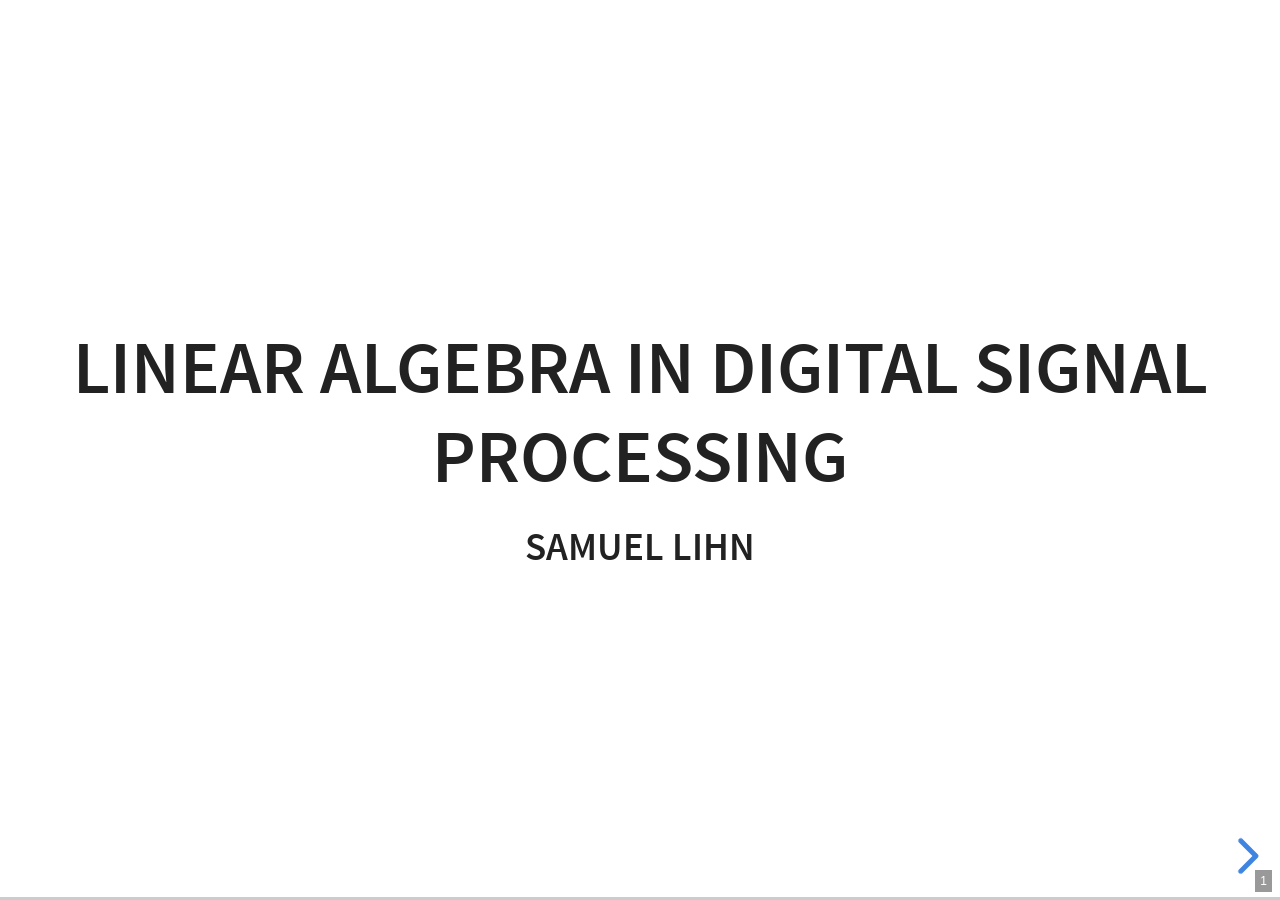
==== commit 0bc93fad: "new linear slides" ====
--- a/linalg/dsp-filters/index.html
+++ b/linalg/dsp-filters/index.html
@@ -6,7 +6,7 @@
 
     <title></title>
     <link rel="stylesheet" href="dist/reveal.css" />
-    <link rel="stylesheet" href="dist/theme/white.css" id="theme" />
+    <link rel="stylesheet" href="css/white.css" id="theme" />
     <link rel="stylesheet" href="plugin/highlight/zenburn.css" />
 	<link rel="stylesheet" href="css/layout.css" />
 	<link rel="stylesheet" href="plugin/customcontrols/style.css">
@@ -130,6 +130,221 @@
 <div class="" style="position: absolute; left: 0px; top: 0px; height: 700px; width: 960px; min-height: 700px; display: flex; flex-direction: column; align-items: center; justify-content: center" absolute="true">
 
 # Linear Filters
+
+- A filter is anything that takes a signal, modifies it, and outputs a new signal
+- Linear filters are linear transformations `$T : S \rightarrow S$`
+	- Additivity & homogeneity
+	- Time-invariance
+	- Causal
+</div></script></section><section  data-markdown><script type="text/template"><!-- .slide: class="drop" -->
+<div class="" style="position: absolute; left: 0px; top: 0px; height: 700px; width: 960px; min-height: 700px; display: flex; flex-direction: column; align-items: center; justify-content: center" absolute="true">
+
+# Linear Filters - Example
+
+- A **lowpass filter** is a filter that only lets low frequencies through, attenuating (reducing the amplitude of) or eliminating higher frequencies
+> Music samples
+- A LDE can be used as a lowpass filter:
+`$$
+\begin{equation}
+\tfrac{\sqrt{2}}{4}y_{k+2} + \tfrac{1}{2}y_{k+1} + \tfrac{\sqrt{2}}{4}y_{k} = \set{z_k} 
+\end{equation}
+$$`
+
+- `$\set{\frac{\sqrt{2}}{4}, \frac{1}{2}, \frac{\sqrt{2}}{4}}$` are called the **filter coefficients**
+</div></script></section><section  data-markdown><script type="text/template"><!-- .slide: class="drop" -->
+<div class="" style="position: absolute; left: 0px; top: 0px; height: 700px; width: 960px; min-height: 700px; display: flex; flex-direction: column; align-items: center; justify-content: center" absolute="true">
+
+# Testing Linear Filters
+
+`$\cos{\frac{t\pi}{4}}$` when `$t$` is an integer:
+
+<img src="Pasted image 20230116214316.png" alt="" style="object-fit: scale-down">
+</div></script></section><section  data-markdown><script type="text/template"><!-- .slide: class="drop" -->
+<div class="" style="position: absolute; left: 0px; top: 0px; height: 700px; width: 960px; min-height: 700px; display: flex; flex-direction: column; align-items: center; justify-content: center" absolute="true">
+
+# Testing Linear Filters
+
+`$\cos{\frac{t3\pi}{4}}$` when `$t$` is an integer:
+
+<img src="Pasted image 20230116214729.png" alt="" style="object-fit: scale-down">
+
+
+Allows low frequencies to pass through while attenuating or eliminating higher frequencies.
+</div></script></section><section  data-markdown><script type="text/template"><!-- .slide: class="drop" -->
+<div class="" style="position: absolute; left: 0px; top: 0px; height: 700px; width: 960px; min-height: 700px; display: flex; flex-direction: column; align-items: center; justify-content: center" absolute="true">
+
+# Eliminated Frequencies
+
+- To find which frequencies are **eliminated**, see which ones are brought to the zero sequence
+- Solve the homogenous equation:
+`$$
+\begin{equation}
+\tfrac{\sqrt{2}}{4}y_{k+2} + \tfrac{1}{2}y_{k+1} + \tfrac{\sqrt{2}}{4}y_{k} = \set{0} 
+\end{equation}
+$$`
+
+- How? Use the **auxiliary polynomial**
+- Plug in the sequence `$\set{r^k}$` into the LDE, which gives a quadratic polynomial
+
+`$$
+\begin{equation}
+\tfrac{\sqrt{2}}{4}r^{2} + \tfrac{1}{2}r + \tfrac{\sqrt{2}}{4} = 0
+\end{equation}
+$$`
+</div></script></section><section  data-markdown><script type="text/template"><!-- .slide: class="drop" -->
+<div class="" style="position: absolute; left: 0px; top: 0px; height: 700px; width: 960px; min-height: 700px; display: flex; flex-direction: column; align-items: center; justify-content: center" absolute="true">
+
+- Solve for the roots of the polynomial
+
+`$$
+\frac{
+-\frac{1}{2} \pm \sqrt{\frac{1}{2}^2-4(\frac{\sqrt{2}}{2})(\frac{\sqrt{2}}{2})}
+}{
+2(\frac{\sqrt{2}}{{2}})
+}
+\rightarrow 
+r_1 = -\tfrac{\sqrt{2}}{2}+  i\tfrac{\sqrt{2}}{2}, \ r_2 = -\tfrac{\sqrt{2}}{2}- i\tfrac{\sqrt{2}}{2}
+$$`
+- These aren't frequencies - what do we do?
+- Graphing the roots in the complex plane may give more insight
+
+
+<img src="Pasted image 20230117204203.png" alt="" style="width: 250px; height: 250px; object-fit: fill">
+</div></script></section><section  data-markdown><script type="text/template"><!-- .slide: class="drop" -->
+<div class="" style="position: absolute; left: 0px; top: 0px; height: 700px; width: 960px; min-height: 700px; display: flex; flex-direction: column; align-items: center; justify-content: center" absolute="true">
+
+- Complex roots can be written in the form `$R\left[\cos{\theta} + i\sin{\theta}\right]$`, where `$R$` is the magnitude of the vector and `$\theta$` is the angle
+- Rewrite these roots:
+`$$
+r_1 = \cos{\tfrac{3\pi}{4}} + i\sin{\tfrac{3\pi}{4}}, \ 
+r_2 = \cos{\tfrac{5\pi}{4}} + i\sin{\tfrac{5\pi}{4}}
+$$`
+- **De Moivre's Rule** states that if complex numbers are written in the above form, then powers of these are written as `$r^{k} = R\left[\cos{k\theta} + i\sin{k\theta}\right]$`
+
+`$$
+{r_1}= \cos{\tfrac{k3\pi}{4}} + i\sin{\tfrac{k3\pi}{4}}, \ 
+{r_2}= \cos{\tfrac{k5\pi}{4}} + i\sin{\tfrac{k5\pi}{4}}
+$$`
+- Exactly what we need - periodic functions (frequencies)!
+
+`$$
+\set{\cos{\tfrac{k3\pi}{4}}}, \ \set{\sin{\tfrac{k3\pi}{4}}}, \ 
+\set{\cos{\tfrac{k5\pi}{4}}}, \ \set{\sin{\tfrac{k5\pi}{4}}}
+$$`
+- This tells us that our eliminated frequencies are `$\set{\cos{\tfrac{k3\pi}{4}}}$` (shown previously) and `$\set{\cos{\tfrac{k5\pi}{4}}}$`
+</div></script></section><section  data-markdown><script type="text/template"><!-- .slide: class="drop" -->
+<div class="" style="position: absolute; left: 0px; top: 0px; height: 700px; width: 960px; min-height: 700px; display: flex; flex-direction: column; align-items: center; justify-content: center" absolute="true">
+
+Since we've already seen that `$\set{\cos{\tfrac{k3\pi}{4}}}$` gets eliminated, let's try running `$\set{\cos{\tfrac{k5\pi}{4}}}$` through the filter
+
+<img src="Pasted image 20230117213200.png" alt="" style="object-fit: scale-down">
+</div></script></section><section  data-markdown><script type="text/template"><!-- .slide: class="drop" -->
+<div class="" style="position: absolute; left: 0px; top: 0px; height: 700px; width: 960px; min-height: 700px; display: flex; flex-direction: column; align-items: center; justify-content: center" absolute="true">
+
+# LDE as Matrix
+
+Any linear difference equation given in the form:
+`$$
+\begin{equation}
+a_0y_{k+n} + 
+a_2y_{k+n-1} + 
+a_3y_{k+n-2} + \ 
+... \ + 
+a_{n-1}y_{k+1} + 
+a_ny_k = \set{z_k}
+\end{equation}
+$$` 
+Can be written as a matrix equation `$\vec{x_{k+1}} = A\vec{x_k}$` such that:
+`$$
+\vec{x} = 
+\begin{bmatrix}
+y_k\\
+y_{k+1}\\
+y_{k+2}\\
+\vdots\\
+y_{k+n-1}\\
+\end{bmatrix}\ \ \ \ \ 
+ A = 
+\begin{bmatrix}
+0 & 1 & 0 & \dotsm & 0\\
+0 & 0 & 1 & & 0\\
+\vdots & & & \ddots & \vdots\\
+0 & 0 & 0 & & 1\\
+a_n & a_{n-1} & a_{n-2} & \dotsm & a_1
+\end{bmatrix}
+$$`
+</div></script></section><section  data-markdown><script type="text/template"><!-- .slide: class="drop" -->
+<div class="" style="position: absolute; left: 0px; top: 0px; height: 700px; width: 960px; min-height: 700px; display: flex; flex-direction: column; align-items: center; justify-content: center" absolute="true">
+
+# Linear Filter as Matrix
+
+We can therefore write our LDE-based linear filter as a matrix equation, where:
+`$$ 
+\vec{x_k} = 
+\begin{bmatrix}
+y_k\\
+y_{k+1}\\
+y_{k+2}\\
+\end{bmatrix}\ \ \ \ \ 
+ A = 
+\begin{bmatrix}
+0 & 1 & 0\\
+0 & 0 & 1\\
+\tfrac{\sqrt{2}}{4} & \tfrac{1}{2} & \tfrac{\sqrt{2}}{4}
+\end{bmatrix}
+$$`
+We can use this form while computing our outputs programatically
+</div></script></section><section  data-markdown><script type="text/template"><!-- .slide: class="drop" -->
+<div class="" style="position: absolute; left: 0px; top: 0px; height: 700px; width: 960px; min-height: 700px; display: flex; flex-direction: column; align-items: center; justify-content: center" absolute="true">
+
+# Applications
+</div></script></section><section  data-markdown><script type="text/template"><!-- .slide: class="drop" -->
+<div class="" style="position: absolute; left: 0px; top: 0px; height: 700px; width: 960px; min-height: 700px; display: flex; flex-direction: column; align-items: center; justify-content: center" absolute="true">
+
+This lowpass filter can be used to turn this square wave represented by `$\cos{\frac{t}{4}} - \frac{1}{3}\cos{\frac{3t}{4}} + \frac{1}{5}\cos{\frac{5t}{4}}$` into a sine wave
+
+<img src="Pasted image 20230117222155.png" alt="" style="object-fit: scale-down">
+<img src="Pasted image 20230117213032.png" alt="" style="object-fit: scale-down">
+</div></script></section><section  data-markdown><script type="text/template"><!-- .slide: class="drop" -->
+<div class="" style="position: absolute; left: 0px; top: 0px; height: 700px; width: 960px; min-height: 700px; display: flex; flex-direction: column; align-items: center; justify-content: center" absolute="true">
+
+# Filtering Music
+
+We can apply this lowpass filter to a clip of music using this code:
+
+```python
+import numpy as np
+from scipy.io import wavfile
+
+filter = np.array(  
+    [[0, 1, 0],
+      [0, 0, 1],
+      [np.sqrt(2)/4, 0.5, np.sqrt(2)/4]])
+
+sampling_rate, wavdata = wavfile.read("music.wav")
+wavdata = np.transpose(wavdata)
+output_l = np.zeros(len(wavdata[0]))
+output_r = np.zeros(len(wavdata[1]))
+
+order = 3
+
+for i in range(len(wavdata) - (order-1)):
+
+  output_l[i] = (filter @ wavdata[0][i:i+order])[-1]
+  output_r[i] = (filter @ wavdata[1][i:i+order])[-1]
+
+outdata = np.array([output_l.astype(np.int16), output_r.astype(np.int16)])
+outdata=  np.transpose(outdata)
+
+wavfile.write("output.wav", 44100, outdata)
+```
+</div></script></section><section  data-markdown><script type="text/template"><!-- .slide: class="drop" -->
+<div class="" style="position: absolute; left: 0px; top: 0px; height: 700px; width: 960px; min-height: 700px; display: flex; flex-direction: column; align-items: center; justify-content: center" absolute="true">
+
+Notice that the top of the spectra are darker in the second image - this means that the higher frequencies are less loud - you may be able to hear the difference as well
+<img src="Pasted image 20230120144403.png" alt="" style="object-fit: scale-down">
+
+<img src="Pasted image 20230120144427.png" alt="" style="object-fit: scale-down">
 </div></script></section></div>
     </div>
 
--- a/linalg/dsp-filters/css/white.css
+++ b/linalg/dsp-filters/css/white.css
@@ -0,0 +1,329 @@
+@import "./fonts/source-sans-pro/source-sans-pro.css";
+.reveal .has-dark-background,
+.reveal .has-dark-background h1,
+.reveal .has-dark-background h2,
+.reveal .has-dark-background h3,
+.reveal .has-dark-background h4,
+.reveal .has-dark-background h5,
+.reveal .has-dark-background h6 {
+  color: #fff;
+}
+:root {
+  --r-background-color: #fff;
+  --r-main-font:
+    Source Sans Pro,
+    Helvetica,
+    sans-serif;
+  --r-main-font-size: 24px;
+  --r-main-color: #222;
+  --r-block-margin: 20px;
+  --r-heading-margin: 0 0 16px 0;
+  --r-heading-font:
+    Source Sans Pro,
+    Helvetica,
+    sans-serif;
+  --r-heading-color: #222;
+  --r-heading-line-height: 1.2;
+  --r-heading-letter-spacing: normal;
+  --r-heading-text-transform: uppercase;
+  --r-heading-text-shadow: none;
+  --r-heading1-font-weight: 600;
+  --r-heading2-font-weight: 600;
+  --r-heading3-font-weight: 600;
+  --r-heading4-font-weight: 600;
+  --r-heading5-font-weight: 600;
+  --r-heading6-font-weight: 600;
+  --r-heading1-text-shadow: none;
+  --r-heading1-size: 2.5em;
+  --r-heading2-size: 1.6em;
+  --r-heading3-size: 1.3em;
+  --r-heading4-size: 1em;
+  --r-heading5-size: 0.8em;
+  --r-heading6-size: 0.6em;
+  --r-code-font: monospace;
+  --r-link-color: #2a76dd;
+  --r-link-color-dark: #1a53a1;
+  --r-link-color-hover: #6ca0e8;
+  --r-selection-background-color: #98bdef;
+  --r-selection-color: #fff;
+}
+.reveal-viewport {
+  background: #fff;
+  background-color: var(--r-background-color);
+}
+.reveal {
+  font-family: var(--r-main-font);
+  font-size: var(--r-main-font-size);
+  font-weight: normal;
+  color: var(--r-main-color);
+}
+.reveal ::selection {
+  color: var(--r-selection-color);
+  background: var(--r-selection-background-color);
+  text-shadow: none;
+}
+.reveal ::-moz-selection {
+  color: var(--r-selection-color);
+  background: var(--r-selection-background-color);
+  text-shadow: none;
+}
+.reveal .slides section,
+.reveal .slides section > section {
+  line-height: 1.3;
+  font-weight: inherit;
+}
+.reveal h1,
+.reveal h2,
+.reveal h3,
+.reveal h4,
+.reveal h5,
+.reveal h6 {
+  margin: var(--r-heading-margin);
+  color: var(--r-heading-color);
+  font-family: var(--r-heading-font);
+  line-height: var(--r-heading-line-height);
+  letter-spacing: var(--r-heading-letter-spacing);
+  text-transform: var(--r-heading-text-transform);
+  text-shadow: var(--r-heading-text-shadow);
+  word-wrap: break-word;
+}
+.reveal h1 {
+  font-size: var(--r-heading1-size);
+}
+.reveal h2 {
+  font-size: var(--r-heading2-size);
+}
+.reveal h3 {
+  font-size: var(--r-heading3-size);
+}
+.reveal h4 {
+  font-size: var(--r-heading4-size);
+}
+.reveal h5 {
+  font-size: var(--r-heading5-size);
+}
+.reveal h6 {
+  font-size: var(--r-heading6-size);
+}
+.reveal h1 {
+  font-weight: var(--r-heading1-font-weight);
+}
+.reveal h2 {
+  font-weight: var(--r-heading2-font-weight);
+}
+.reveal h3 {
+  font-weight: var(--r-heading3-font-weight);
+}
+.reveal h4 {
+  font-weight: var(--r-heading4-font-weight);
+}
+.reveal h5 {
+  font-weight: var(--r-heading5-font-weight);
+}
+.reveal h6 {
+  font-weight: var(--r-heading6-font-weight);
+}
+.reveal h1 {
+  text-shadow: var(--r-heading1-text-shadow);
+}
+.reveal .slides > section.drop {
+  padding-top: 0;
+  padding-bottom: 0;
+  height: 100%;
+}
+.reveal p {
+  margin: var(--r-block-margin) 0;
+  line-height: 1.3;
+}
+.reveal h1:last-child,
+.reveal h2:last-child,
+.reveal h3:last-child,
+.reveal h4:last-child,
+.reveal h5:last-child,
+.reveal h6:last-child {
+  margin-bottom: 0;
+}
+.reveal img,
+.reveal video,
+.reveal iframe {
+  max-width: 100%;
+  max-height: 100%;
+}
+.reveal strong,
+.reveal b {
+  font-weight: bold;
+}
+.reveal em {
+  font-style: italic;
+}
+.reveal ol,
+.reveal dl,
+.reveal ul {
+  display: inline-block;
+  text-align: left;
+  margin: 0 0 0 1em;
+}
+.reveal ol {
+  list-style-type: decimal;
+}
+.reveal ul {
+  list-style-type: disc;
+}
+.reveal ul ul {
+  list-style-type: square;
+}
+.reveal ul ul ul {
+  list-style-type: circle;
+}
+.reveal ul ul,
+.reveal ul ol,
+.reveal ol ol,
+.reveal ol ul {
+  display: block;
+  margin-left: 40px;
+}
+.reveal dt {
+  font-weight: bold;
+}
+.reveal dd {
+  margin-left: 40px;
+}
+.reveal blockquote {
+  display: block;
+  position: relative;
+  width: 70%;
+  margin: var(--r-block-margin) auto;
+  padding: 5px;
+  font-style: italic;
+  background: rgba(255, 255, 255, 0.05);
+  box-shadow: 0 0 2px rgba(0, 0, 0, 0.2);
+}
+.reveal blockquote p:first-child,
+.reveal blockquote p:last-child {
+  display: inline-block;
+}
+.reveal q {
+  font-style: italic;
+}
+.reveal pre {
+  display: block;
+  position: relative;
+  width: 90%;
+  margin: var(--r-block-margin) auto;
+  text-align: left;
+  font-size: 0.55em;
+  font-family: var(--r-code-font);
+  line-height: 1.2em;
+  word-wrap: break-word;
+  box-shadow: 0 5px 15px rgba(0, 0, 0, 0.15);
+}
+.reveal code {
+  font-family: var(--r-code-font);
+  text-transform: none;
+  tab-size: 2;
+}
+.reveal pre code {
+  display: block;
+  padding: 5px;
+  overflow: auto;
+  max-height: 400px;
+  word-wrap: normal;
+}
+.reveal .code-wrapper {
+  white-space: normal;
+}
+.reveal .code-wrapper code {
+  white-space: pre;
+}
+.reveal table {
+  margin: auto;
+  border-collapse: collapse;
+  border-spacing: 0;
+}
+.reveal table th {
+  font-weight: bold;
+}
+.reveal table th,
+.reveal table td {
+  text-align: left;
+  padding: 0.2em 0.5em;
+  border-bottom: 1px solid;
+}
+.reveal table th[align=center],
+.reveal table td[align=center] {
+  text-align: center;
+}
+.reveal table th[align=right],
+.reveal table td[align=right] {
+  text-align: right;
+}
+.reveal table tbody tr:last-child th,
+.reveal table tbody tr:last-child td {
+  border-bottom: none;
+}
+.reveal sup {
+  vertical-align: super;
+  font-size: smaller;
+}
+.reveal sub {
+  vertical-align: sub;
+  font-size: smaller;
+}
+.reveal small {
+  display: inline-block;
+  font-size: 0.6em;
+  line-height: 1.2em;
+  vertical-align: top;
+}
+.reveal small * {
+  vertical-align: top;
+}
+.reveal img {
+  margin: var(--r-block-margin) 0;
+}
+.reveal a {
+  color: var(--r-link-color);
+  text-decoration: none;
+  transition: color 0.15s ease;
+}
+.reveal a:hover {
+  color: var(--r-link-color-hover);
+  text-shadow: none;
+  border: none;
+}
+.reveal .roll span:after {
+  color: #fff;
+  background: var(--r-link-color-dark);
+}
+.reveal .r-frame {
+  border: 4px solid var(--r-main-color);
+  box-shadow: 0 0 10px rgba(0, 0, 0, 0.15);
+}
+.reveal a .r-frame {
+  transition: all 0.15s linear;
+}
+.reveal a:hover .r-frame {
+  border-color: var(--r-link-color);
+  box-shadow: 0 0 20px rgba(0, 0, 0, 0.55);
+}
+.reveal .controls {
+  color: var(--r-link-color) !important;
+}
+.reveal .progress {
+  background: rgba(0, 0, 0, 0.2);
+  color: var(--r-link-color);
+}
+@media print {
+  .backgrounds {
+    background-color: var(--r-background-color);
+  }
+}
+.has-dark-background canvas[data-chart] {
+  background-color: white;
+}
+.has-light-background canvas[data-chart] {
+  background-color: unset;
+}
+canvas[data-chart] {
+  padding: 0.5em;
+}
